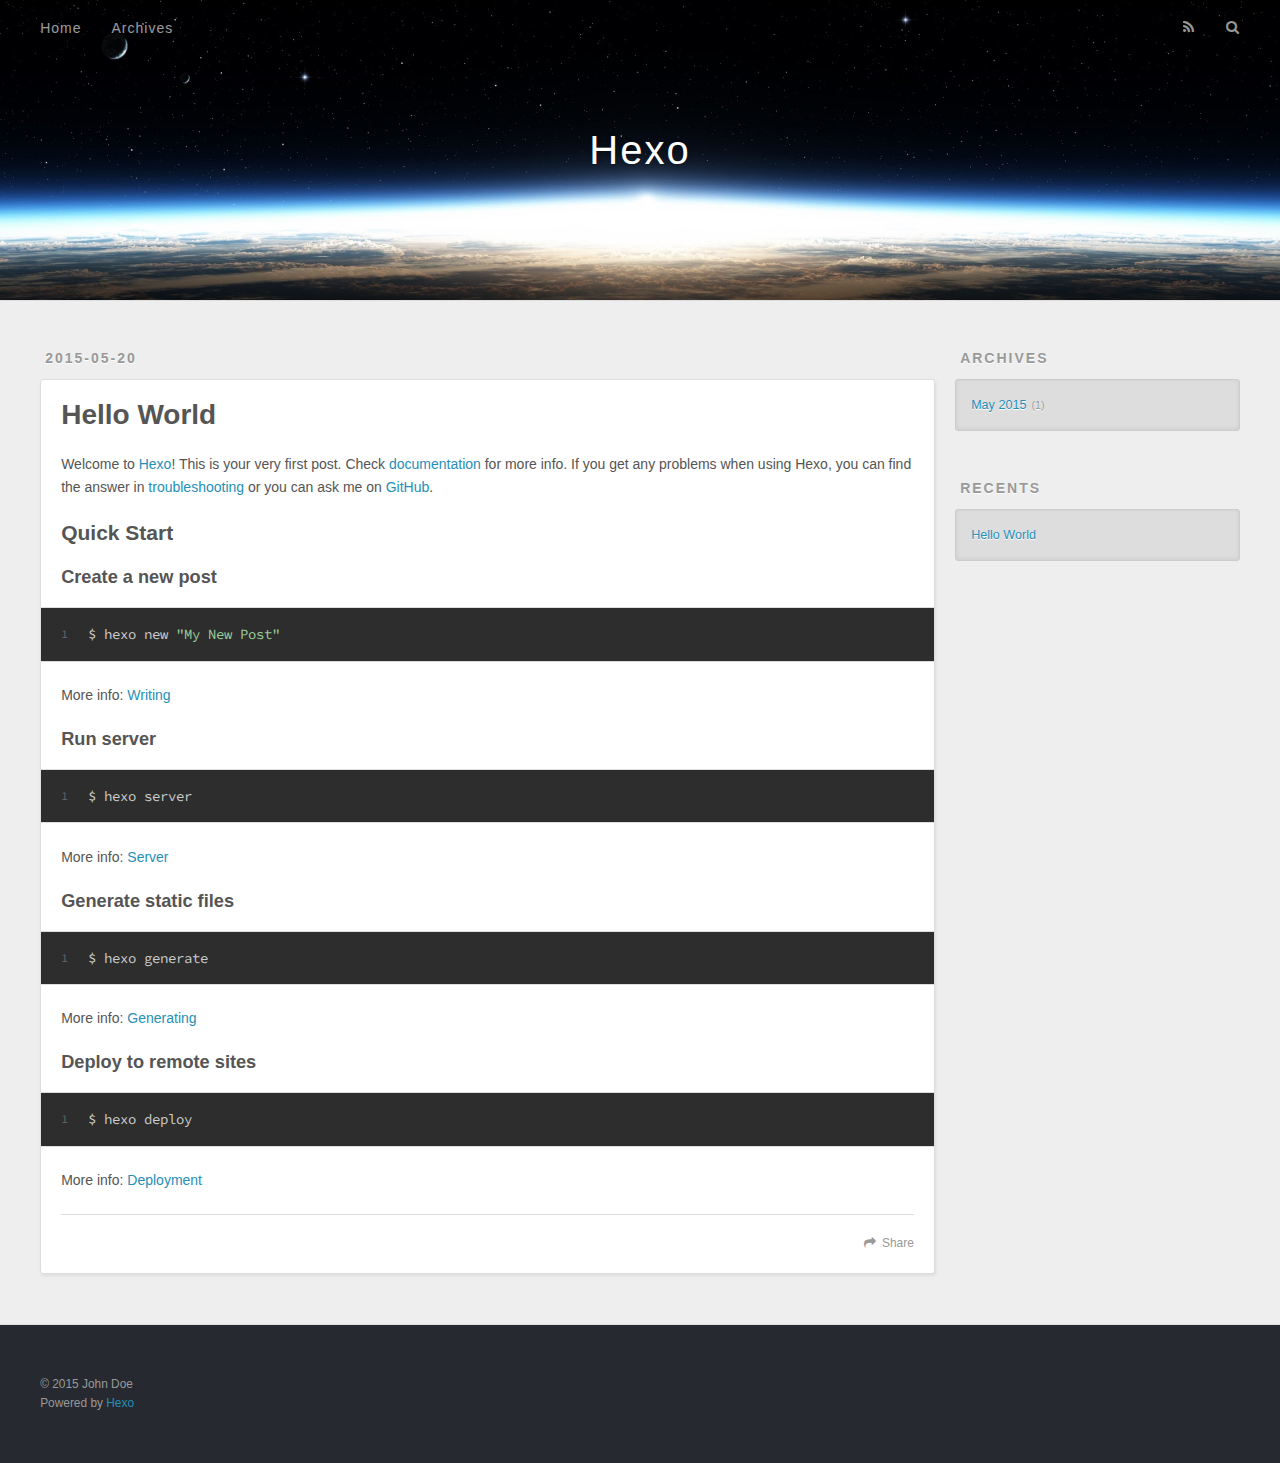
==== index.html @ 5a52322c "Site updated: 2015-05-21 08:22:16" ====
<!DOCTYPE html>
<html>
<head>
  <meta charset="utf-8">
  
  <title>Hexo</title>
  <meta name="viewport" content="width=device-width, initial-scale=1, maximum-scale=1">
  <meta name="description">
<meta property="og:type" content="website">
<meta property="og:title" content="Hexo">
<meta property="og:url" content="http://yoursite.com/index.html">
<meta property="og:site_name" content="Hexo">
<meta property="og:description">
<meta name="twitter:card" content="summary">
<meta name="twitter:title" content="Hexo">
<meta name="twitter:description">
  
    <link rel="alternative" href="/atom.xml" title="Hexo" type="application/atom+xml">
  
  
    <link rel="icon" href="/favicon.png">
  
  <link href="//fonts.googleapis.com/css?family=Source+Code+Pro" rel="stylesheet" type="text/css">
  <link rel="stylesheet" href="/css/style.css" type="text/css">
  

</head>
<body>
  <div id="container">
    <div id="wrap">
      <header id="header">
  <div id="banner"></div>
  <div id="header-outer" class="outer">
    <div id="header-title" class="inner">
      <h1 id="logo-wrap">
        <a href="/" id="logo">Hexo</a>
      </h1>
      
    </div>
    <div id="header-inner" class="inner">
      <nav id="main-nav">
        <a id="main-nav-toggle" class="nav-icon"></a>
        
          <a class="main-nav-link" href="/">Home</a>
        
          <a class="main-nav-link" href="/archives">Archives</a>
        
      </nav>
      <nav id="sub-nav">
        
          <a id="nav-rss-link" class="nav-icon" href="/atom.xml" title="RSS Feed"></a>
        
        <a id="nav-search-btn" class="nav-icon" title="Search"></a>
      </nav>
      <div id="search-form-wrap">
        <form action="//google.com/search" method="get" accept-charset="UTF-8" class="search-form"><input type="search" name="q" results="0" class="search-form-input" placeholder="Search"><button type="submit" class="search-form-submit">&#xF002;</button><input type="hidden" name="sitesearch" value="http://yoursite.com"></form>
      </div>
    </div>
  </div>
</header>
      <div class="outer">
        <section id="main">
  
    <article id="post-hello-world" class="article article-type-post" itemscope itemprop="blogPost">
  <div class="article-meta">
    <a href="/2015/05/20/hello-world/" class="article-date">
  <time datetime="2015-05-20T13:53:18.373Z" itemprop="datePublished">2015-05-20</time>
</a>
    
  </div>
  <div class="article-inner">
    
    
      <header class="article-header">
        
  
    <h1 itemprop="name">
      <a class="article-title" href="/2015/05/20/hello-world/">Hello World</a>
    </h1>
  

      </header>
    
    <div class="article-entry" itemprop="articleBody">
      
        <p>Welcome to <a href="http://hexo.io/" target="_blank" rel="external">Hexo</a>! This is your very first post. Check <a href="http://hexo.io/docs/" target="_blank" rel="external">documentation</a> for more info. If you get any problems when using Hexo, you can find the answer in <a href="http://hexo.io/docs/troubleshooting.html" target="_blank" rel="external">troubleshooting</a> or you can ask me on <a href="https://github.com/hexojs/hexo/issues" target="_blank" rel="external">GitHub</a>.</p>
<h2 id="Quick_Start">Quick Start</h2><h3 id="Create_a_new_post">Create a new post</h3><figure class="highlight bash"><table><tr><td class="gutter"><pre><span class="line">1</span><br></pre></td><td class="code"><pre><span class="line">$ hexo new <span class="string">"My New Post"</span></span><br></pre></td></tr></table></figure>
<p>More info: <a href="http://hexo.io/docs/writing.html" target="_blank" rel="external">Writing</a></p>
<h3 id="Run_server">Run server</h3><figure class="highlight bash"><table><tr><td class="gutter"><pre><span class="line">1</span><br></pre></td><td class="code"><pre><span class="line">$ hexo server</span><br></pre></td></tr></table></figure>
<p>More info: <a href="http://hexo.io/docs/server.html" target="_blank" rel="external">Server</a></p>
<h3 id="Generate_static_files">Generate static files</h3><figure class="highlight bash"><table><tr><td class="gutter"><pre><span class="line">1</span><br></pre></td><td class="code"><pre><span class="line">$ hexo generate</span><br></pre></td></tr></table></figure>
<p>More info: <a href="http://hexo.io/docs/generating.html" target="_blank" rel="external">Generating</a></p>
<h3 id="Deploy_to_remote_sites">Deploy to remote sites</h3><figure class="highlight bash"><table><tr><td class="gutter"><pre><span class="line">1</span><br></pre></td><td class="code"><pre><span class="line">$ hexo deploy</span><br></pre></td></tr></table></figure>
<p>More info: <a href="http://hexo.io/docs/deployment.html" target="_blank" rel="external">Deployment</a></p>

      
    </div>
    <footer class="article-footer">
      <a data-url="http://yoursite.com/2015/05/20/hello-world/" data-id="ci9wtfmtg0000d8fkq072y0i2" class="article-share-link">Share</a>
      
      
    </footer>
  </div>
  
</article>


  
  
</section>
        
          <aside id="sidebar">
  
    
  
    
  
    
  
    
  <div class="widget-wrap">
    <h3 class="widget-title">Archives</h3>
    <div class="widget">
      <ul class="archive-list"><li class="archive-list-item"><a class="archive-list-link" href="/archives/2015/05/">May 2015</a><span class="archive-list-count">1</span></li></ul>
    </div>
  </div>

  
    
  <div class="widget-wrap">
    <h3 class="widget-title">Recents</h3>
    <div class="widget">
      <ul>
        
          <li>
            <a href="/2015/05/20/hello-world/">Hello World</a>
          </li>
        
      </ul>
    </div>
  </div>

  
</aside>
        
      </div>
      <footer id="footer">
  
  <div class="outer">
    <div id="footer-info" class="inner">
      &copy; 2015 John Doe<br>
      Powered by <a href="http://hexo.io/" target="_blank">Hexo</a>
    </div>
  </div>
</footer>
    </div>
    <nav id="mobile-nav">
  
    <a href="/" class="mobile-nav-link">Home</a>
  
    <a href="/archives" class="mobile-nav-link">Archives</a>
  
</nav>
    

<script src="//ajax.googleapis.com/ajax/libs/jquery/2.0.3/jquery.min.js"></script>


  <link rel="stylesheet" href="/fancybox/jquery.fancybox.css" type="text/css">
  <script src="/fancybox/jquery.fancybox.pack.js" type="text/javascript"></script>


<script src="/js/script.js" type="text/javascript"></script>

  </div>
</body>
</html>
---- css/style.css ----
body {
  width: 100%;
}
body:before,
body:after {
  content: "";
  display: table;
}
body:after {
  clear: both;
}
html,
body,
div,
span,
applet,
object,
iframe,
h1,
h2,
h3,
h4,
h5,
h6,
p,
blockquote,
pre,
a,
abbr,
acronym,
address,
big,
cite,
code,
del,
dfn,
em,
img,
ins,
kbd,
q,
s,
samp,
small,
strike,
strong,
sub,
sup,
tt,
var,
dl,
dt,
dd,
ol,
ul,
li,
fieldset,
form,
label,
legend,
table,
caption,
tbody,
tfoot,
thead,
tr,
th,
td {
  margin: 0;
  padding: 0;
  border: 0;
  outline: 0;
  font-weight: inherit;
  font-style: inherit;
  font-family: inherit;
  font-size: 100%;
  vertical-align: baseline;
}
body {
  line-height: 1;
  color: #000;
  background: #fff;
}
ol,
ul {
  list-style: none;
}
table {
  border-collapse: separate;
  border-spacing: 0;
  vertical-align: middle;
}
caption,
th,
td {
  text-align: left;
  font-weight: normal;
  vertical-align: middle;
}
a img {
  border: none;
}
input,
button {
  margin: 0;
  padding: 0;
}
input::-moz-focus-inner,
button::-moz-focus-inner {
  border: 0;
  padding: 0;
}
@font-face {
  font-family: FontAwesome;
  font-style: normal;
  font-weight: normal;
  src: url("fonts/fontawesome-webfont.eot?v=#4.0.3");
  src: url("fonts/fontawesome-webfont.eot?#iefix&v=#4.0.3") format("embedded-opentype"), url("fonts/fontawesome-webfont.woff?v=#4.0.3") format("woff"), url("fonts/fontawesome-webfont.ttf?v=#4.0.3") format("truetype"), url("fonts/fontawesome-webfont.svg#fontawesomeregular?v=#4.0.3") format("svg");
}
html,
body,
#container {
  height: 100%;
}
body {
  background: #eee;
  font: 14px "Helvetica Neue", Helvetica, Arial, sans-serif;
  -webkit-text-size-adjust: 100%;
}
.outer {
  max-width: 1220px;
  margin: 0 auto;
  padding: 0 20px;
}
.outer:before,
.outer:after {
  content: "";
  display: table;
}
.outer:after {
  clear: both;
}
.inner {
  display: inline;
  float: left;
  width: 98.3333333333333%;
  margin: 0 0.8333333333333%;
}
.left,
.alignleft {
  float: left;
}
.right,
.alignright {
  float: right;
}
.clear {
  clear: both;
}
#container {
  position: relative;
}
.mobile-nav-on {
  overflow: hidden;
}
#wrap {
  height: 100%;
  width: 100%;
  position: absolute;
  top: 0;
  left: 0;
  -webkit-transition: 0.2s ease-out;
  -moz-transition: 0.2s ease-out;
  -ms-transition: 0.2s ease-out;
  transition: 0.2s ease-out;
  z-index: 1;
  background: #eee;
}
.mobile-nav-on #wrap {
  left: 280px;
}
@media screen and (min-width: 768px) {
  #main {
    display: inline;
    float: left;
    width: 73.3333333333333%;
    margin: 0 0.8333333333333%;
  }
}
.article-date,
.article-category-link,
.archive-year,
.widget-title {
  text-decoration: none;
  text-transform: uppercase;
  letter-spacing: 2px;
  color: #999;
  margin-bottom: 1em;
  margin-left: 5px;
  line-height: 1em;
  text-shadow: 0 1px #fff;
  font-weight: bold;
}
.article-inner,
.archive-article-inner {
  background: #fff;
  -webkit-box-shadow: 1px 2px 3px #ddd;
  box-shadow: 1px 2px 3px #ddd;
  border: 1px solid #ddd;
  -webkit-border-radius: 3px;
  border-radius: 3px;
}
.article-entry h1,
.widget h1 {
  font-size: 2em;
}
.article-entry h2,
.widget h2 {
  font-size: 1.5em;
}
.article-entry h3,
.widget h3 {
  font-size: 1.3em;
}
.article-entry h4,
.widget h4 {
  font-size: 1.2em;
}
.article-entry h5,
.widget h5 {
  font-size: 1em;
}
.article-entry h6,
.widget h6 {
  font-size: 1em;
  color: #999;
}
.article-entry hr,
.widget hr {
  border: 1px dashed #ddd;
}
.article-entry strong,
.widget strong {
  font-weight: bold;
}
.article-entry em,
.widget em,
.article-entry cite,
.widget cite {
  font-style: italic;
}
.article-entry sup,
.widget sup,
.article-entry sub,
.widget sub {
  font-size: 0.75em;
  line-height: 0;
  position: relative;
  vertical-align: baseline;
}
.article-entry sup,
.widget sup {
  top: -0.5em;
}
.article-entry sub,
.widget sub {
  bottom: -0.2em;
}
.article-entry small,
.widget small {
  font-size: 0.85em;
}
.article-entry acronym,
.widget acronym,
.article-entry abbr,
.widget abbr {
  border-bottom: 1px dotted;
}
.article-entry ul,
.widget ul,
.article-entry ol,
.widget ol,
.article-entry dl,
.widget dl {
  margin: 0 20px;
  line-height: 1.6em;
}
.article-entry ul ul,
.widget ul ul,
.article-entry ol ul,
.widget ol ul,
.article-entry ul ol,
.widget ul ol,
.article-entry ol ol,
.widget ol ol {
  margin-top: 0;
  margin-bottom: 0;
}
.article-entry ul,
.widget ul {
  list-style: disc;
}
.article-entry ol,
.widget ol {
  list-style: decimal;
}
.article-entry dt,
.widget dt {
  font-weight: bold;
}
#header {
  height: 300px;
  position: relative;
  border-bottom: 1px solid #ddd;
}
#header:before,
#header:after {
  content: "";
  position: absolute;
  left: 0;
  right: 0;
  height: 40px;
}
#header:before {
  top: 0;
  background: -webkit-linear-gradient(rgba(0,0,0,0.2), transparent);
  background: -moz-linear-gradient(rgba(0,0,0,0.2), transparent);
  background: -ms-linear-gradient(rgba(0,0,0,0.2), transparent);
  background: linear-gradient(rgba(0,0,0,0.2), transparent);
}
#header:after {
  bottom: 0;
  background: -webkit-linear-gradient(transparent, rgba(0,0,0,0.2));
  background: -moz-linear-gradient(transparent, rgba(0,0,0,0.2));
  background: -ms-linear-gradient(transparent, rgba(0,0,0,0.2));
  background: linear-gradient(transparent, rgba(0,0,0,0.2));
}
#header-outer {
  height: 100%;
  position: relative;
}
#header-inner {
  position: relative;
  overflow: hidden;
}
#banner {
  position: absolute;
  top: 0;
  left: 0;
  width: 100%;
  height: 100%;
  background: url("images/banner.jpg") center #000;
  -webkit-background-size: cover;
  -moz-background-size: cover;
  background-size: cover;
  z-index: -1;
}
#header-title {
  text-align: center;
  height: 40px;
  position: absolute;
  top: 50%;
  left: 0;
  margin-top: -20px;
}
#logo,
#subtitle {
  text-decoration: none;
  color: #fff;
  font-weight: 300;
  text-shadow: 0 1px 4px rgba(0,0,0,0.3);
}
#logo {
  font-size: 40px;
  line-height: 40px;
  letter-spacing: 2px;
}
#subtitle {
  font-size: 16px;
  line-height: 16px;
  letter-spacing: 1px;
}
#subtitle-wrap {
  margin-top: 16px;
}
#main-nav {
  float: left;
  margin-left: -15px;
}
.nav-icon,
.main-nav-link {
  float: left;
  color: #fff;
  opacity: 0.6;
  text-decoration: none;
  text-shadow: 0 1px rgba(0,0,0,0.2);
  -webkit-transition: opacity 0.2s;
  -moz-transition: opacity 0.2s;
  -ms-transition: opacity 0.2s;
  transition: opacity 0.2s;
  display: block;
  padding: 20px 15px;
}
.nav-icon:hover,
.main-nav-link:hover {
  opacity: 1;
}
.nav-icon {
  font-family: FontAwesome;
  text-align: center;
  font-size: 14px;
  width: 14px;
  height: 14px;
  padding: 20px 15px;
  position: relative;
  cursor: pointer;
}
.main-nav-link {
  font-weight: 300;
  letter-spacing: 1px;
}
@media screen and (max-width: 479px) {
  .main-nav-link {
    display: none;
  }
}
#main-nav-toggle {
  display: none;
}
#main-nav-toggle:before {
  content: "\f0c9";
}
@media screen and (max-width: 479px) {
  #main-nav-toggle {
    display: block;
  }
}
#sub-nav {
  float: right;
  margin-right: -15px;
}
#nav-rss-link:before {
  content: "\f09e";
}
#nav-search-btn:before {
  content: "\f002";
}
#search-form-wrap {
  position: absolute;
  top: 15px;
  width: 150px;
  height: 30px;
  right: -150px;
  opacity: 0;
  -webkit-transition: 0.2s ease-out;
  -moz-transition: 0.2s ease-out;
  -ms-transition: 0.2s ease-out;
  transition: 0.2s ease-out;
}
#search-form-wrap.on {
  opacity: 1;
  right: 0;
}
@media screen and (max-width: 479px) {
  #search-form-wrap {
    width: 100%;
    right: -100%;
  }
}
.search-form {
  position: absolute;
  top: 0;
  left: 0;
  right: 0;
  background: #fff;
  padding: 5px 15px;
  -webkit-border-radius: 15px;
  border-radius: 15px;
  -webkit-box-shadow: 0 0 10px rgba(0,0,0,0.3);
  box-shadow: 0 0 10px rgba(0,0,0,0.3);
}
.search-form-input {
  border: none;
  background: none;
  color: #555;
  width: 100%;
  font: 13px "Helvetica Neue", Helvetica, Arial, sans-serif;
  outline: none;
}
.search-form-input::-webkit-search-results-decoration,
.search-form-input::-webkit-search-cancel-button {
  -webkit-appearance: none;
}
.search-form-submit {
  position: absolute;
  top: 50%;
  right: 10px;
  margin-top: -7px;
  font: 13px FontAwesome;
  border: none;
  background: none;
  color: #bbb;
  cursor: pointer;
}
.search-form-submit:hover,
.search-form-submit:focus {
  color: #777;
}
.article {
  margin: 50px 0;
}
.article-inner {
  overflow: hidden;
}
.article-meta:before,
.article-meta:after {
  content: "";
  display: table;
}
.article-meta:after {
  clear: both;
}
.article-date {
  float: left;
}
.article-category {
  float: left;
  line-height: 1em;
  color: #ccc;
  text-shadow: 0 1px #fff;
  margin-left: 8px;
}
.article-category:before {
  content: "\2022";
}
.article-category-link {
  margin: 0 12px 1em;
}
.article-header {
  padding: 20px 20px 0;
}
.article-title {
  text-decoration: none;
  font-size: 2em;
  font-weight: bold;
  color: #555;
  line-height: 1.1em;
  -webkit-transition: color 0.2s;
  -moz-transition: color 0.2s;
  -ms-transition: color 0.2s;
  transition: color 0.2s;
}
a.article-title:hover {
  color: #258fb8;
}
.article-entry {
  color: #555;
  padding: 0 20px;
}
.article-entry:before,
.article-entry:after {
  content: "";
  display: table;
}
.article-entry:after {
  clear: both;
}
.article-entry p,
.article-entry table {
  line-height: 1.6em;
  margin: 1.6em 0;
}
.article-entry h1,
.article-entry h2,
.article-entry h3,
.article-entry h4,
.article-entry h5,
.article-entry h6 {
  font-weight: bold;
}
.article-entry h1,
.article-entry h2,
.article-entry h3,
.article-entry h4,
.article-entry h5,
.article-entry h6 {
  line-height: 1.1em;
  margin: 1.1em 0;
}
.article-entry a {
  color: #258fb8;
  text-decoration: none;
}
.article-entry a:hover {
  text-decoration: underline;
}
.article-entry ul,
.article-entry ol,
.article-entry dl {
  margin-top: 1.6em;
  margin-bottom: 1.6em;
}
.article-entry img,
.article-entry video {
  max-width: 100%;
  height: auto;
  display: block;
  margin: auto;
}
.article-entry iframe {
  border: none;
}
.article-entry table {
  width: 100%;
  border-collapse: collapse;
  border-spacing: 0;
}
.article-entry th {
  font-weight: bold;
  border-bottom: 3px solid #ddd;
  padding-bottom: 0.5em;
}
.article-entry td {
  border-bottom: 1px solid #ddd;
  padding: 10px 0;
}
.article-entry blockquote {
  font-family: Georgia, "Times New Roman", serif;
  font-size: 1.4em;
  margin: 1.6em 20px;
  text-align: center;
}
.article-entry blockquote footer {
  font-size: 14px;
  margin: 1.6em 0;
  font-family: "Helvetica Neue", Helvetica, Arial, sans-serif;
}
.article-entry blockquote footer cite:before {
  content: "—";
  padding: 0 0.5em;
}
.article-entry .pullquote {
  text-align: left;
  width: 45%;
  margin: 0;
}
.article-entry .pullquote.left {
  margin-left: 0.5em;
  margin-right: 1em;
}
.article-entry .pullquote.right {
  margin-right: 0.5em;
  margin-left: 1em;
}
.article-entry .caption {
  color: #999;
  display: block;
  font-size: 0.9em;
  margin-top: 0.5em;
  position: relative;
  text-align: center;
}
.article-entry .video-container {
  position: relative;
  padding-top: 56.25%;
  height: 0;
  overflow: hidden;
}
.article-entry .video-container iframe,
.article-entry .video-container object,
.article-entry .video-container embed {
  position: absolute;
  top: 0;
  left: 0;
  width: 100%;
  height: 100%;
  margin-top: 0;
}
.article-more-link a {
  display: inline-block;
  line-height: 1em;
  padding: 6px 15px;
  -webkit-border-radius: 15px;
  border-radius: 15px;
  background: #eee;
  color: #999;
  text-shadow: 0 1px #fff;
  text-decoration: none;
}
.article-more-link a:hover {
  background: #258fb8;
  color: #fff;
  text-decoration: none;
  text-shadow: 0 1px #1e7293;
}
.article-footer {
  font-size: 0.85em;
  line-height: 1.6em;
  border-top: 1px solid #ddd;
  padding-top: 1.6em;
  margin: 0 20px 20px;
}
.article-footer:before,
.article-footer:after {
  content: "";
  display: table;
}
.article-footer:after {
  clear: both;
}
.article-footer a {
  color: #999;
  text-decoration: none;
}
.article-footer a:hover {
  color: #555;
}
.article-tag-list-item {
  float: left;
  margin-right: 10px;
}
.article-tag-list-link:before {
  content: "#";
}
.article-comment-link {
  float: right;
}
.article-comment-link:before {
  content: "\f075";
  font-family: FontAwesome;
  padding-right: 8px;
}
.article-share-link {
  cursor: pointer;
  float: right;
  margin-left: 20px;
}
.article-share-link:before {
  content: "\f064";
  font-family: FontAwesome;
  padding-right: 6px;
}
#article-nav {
  position: relative;
}
#article-nav:before,
#article-nav:after {
  content: "";
  display: table;
}
#article-nav:after {
  clear: both;
}
@media screen and (min-width: 768px) {
  #article-nav {
    margin: 50px 0;
  }
  #article-nav:before {
    width: 8px;
    height: 8px;
    position: absolute;
    top: 50%;
    left: 50%;
    margin-top: -4px;
    margin-left: -4px;
    content: "";
    -webkit-border-radius: 50%;
    border-radius: 50%;
    background: #ddd;
    -webkit-box-shadow: 0 1px 2px #fff;
    box-shadow: 0 1px 2px #fff;
  }
}
.article-nav-link-wrap {
  text-decoration: none;
  text-shadow: 0 1px #fff;
  color: #999;
  -webkit-box-sizing: border-box;
  -moz-box-sizing: border-box;
  box-sizing: border-box;
  margin-top: 50px;
  text-align: center;
  display: block;
}
.article-nav-link-wrap:hover {
  color: #555;
}
@media screen and (min-width: 768px) {
  .article-nav-link-wrap {
    width: 50%;
    margin-top: 0;
  }
}
@media screen and (min-width: 768px) {
  #article-nav-newer {
    float: left;
    text-align: right;
    padding-right: 20px;
  }
}
@media screen and (min-width: 768px) {
  #article-nav-older {
    float: right;
    text-align: left;
    padding-left: 20px;
  }
}
.article-nav-caption {
  text-transform: uppercase;
  letter-spacing: 2px;
  color: #ddd;
  line-height: 1em;
  font-weight: bold;
}
#article-nav-newer .article-nav-caption {
  margin-right: -2px;
}
.article-nav-title {
  font-size: 0.85em;
  line-height: 1.6em;
  margin-top: 0.5em;
}
.article-share-box {
  position: absolute;
  display: none;
  background: #fff;
  -webkit-box-shadow: 1px 2px 10px rgba(0,0,0,0.2);
  box-shadow: 1px 2px 10px rgba(0,0,0,0.2);
  -webkit-border-radius: 3px;
  border-radius: 3px;
  margin-left: -145px;
  overflow: hidden;
  z-index: 1;
}
.article-share-box.on {
  display: block;
}
.article-share-input {
  width: 100%;
  background: none;
  -webkit-box-sizing: border-box;
  -moz-box-sizing: border-box;
  box-sizing: border-box;
  font: 14px "Helvetica Neue", Helvetica, Arial, sans-serif;
  padding: 0 15px;
  color: #555;
  outline: none;
  border: 1px solid #ddd;
  -webkit-border-radius: 3px 3px 0 0;
  border-radius: 3px 3px 0 0;
  height: 36px;
  line-height: 36px;
}
.article-share-links {
  background: #eee;
}
.article-share-links:before,
.article-share-links:after {
  content: "";
  display: table;
}
.article-share-links:after {
  clear: both;
}
.article-share-twitter,
.article-share-facebook,
.article-share-pinterest,
.article-share-google {
  width: 50px;
  height: 36px;
  display: block;
  float: left;
  position: relative;
  color: #999;
  text-shadow: 0 1px #fff;
}
.article-share-twitter:before,
.article-share-facebook:before,
.article-share-pinterest:before,
.article-share-google:before {
  font-size: 20px;
  font-family: FontAwesome;
  width: 20px;
  height: 20px;
  position: absolute;
  top: 50%;
  left: 50%;
  margin-top: -10px;
  margin-left: -10px;
  text-align: center;
}
.article-share-twitter:hover,
.article-share-facebook:hover,
.article-share-pinterest:hover,
.article-share-google:hover {
  color: #fff;
}
.article-share-twitter:before {
  content: "\f099";
}
.article-share-twitter:hover {
  background: #00aced;
  text-shadow: 0 1px #008abe;
}
.article-share-facebook:before {
  content: "\f09a";
}
.article-share-facebook:hover {
  background: #3b5998;
  text-shadow: 0 1px #2f477a;
}
.article-share-pinterest:before {
  content: "\f0d2";
}
.article-share-pinterest:hover {
  background: #cb2027;
  text-shadow: 0 1px #a21a1f;
}
.article-share-google:before {
  content: "\f0d5";
}
.article-share-google:hover {
  background: #dd4b39;
  text-shadow: 0 1px #be3221;
}
.article-gallery {
  background: #000;
  position: relative;
}
.article-gallery-photos {
  position: relative;
  overflow: hidden;
}
.article-gallery-img {
  display: none;
  max-width: 100%;
}
.article-gallery-img:first-child {
  display: block;
}
.article-gallery-img.loaded {
  position: absolute;
  display: block;
}
.article-gallery-img img {
  display: block;
  max-width: 100%;
  margin: 0 auto;
}
#comments {
  background: #fff;
  -webkit-box-shadow: 1px 2px 3px #ddd;
  box-shadow: 1px 2px 3px #ddd;
  padding: 20px;
  border: 1px solid #ddd;
  -webkit-border-radius: 3px;
  border-radius: 3px;
  margin: 50px 0;
}
#comments a {
  color: #258fb8;
}
.archives-wrap {
  margin: 50px 0;
}
.archives:before,
.archives:after {
  content: "";
  display: table;
}
.archives:after {
  clear: both;
}
.archive-year-wrap {
  margin-bottom: 1em;
}
.archives {
  -webkit-column-gap: 10px;
  -moz-column-gap: 10px;
  column-gap: 10px;
}
@media screen and (min-width: 480px) and (max-width: 767px) {
  .archives {
    -webkit-column-count: 2;
    -moz-column-count: 2;
    column-count: 2;
  }
}
@media screen and (min-width: 768px) {
  .archives {
    -webkit-column-count: 3;
    -moz-column-count: 3;
    column-count: 3;
  }
}
.archive-article {
  -webkit-column-break-inside: avoid;
  page-break-inside: avoid;
  overflow: hidden;
  break-inside: avoid-column;
}
.archive-article-inner {
  padding: 10px;
  margin-bottom: 15px;
}
.archive-article-title {
  text-decoration: none;
  font-weight: bold;
  color: #555;
  -webkit-transition: color 0.2s;
  -moz-transition: color 0.2s;
  -ms-transition: color 0.2s;
  transition: color 0.2s;
  line-height: 1.6em;
}
.archive-article-title:hover {
  color: #258fb8;
}
.archive-article-footer {
  margin-top: 1em;
}
.archive-article-date {
  color: #999;
  text-decoration: none;
  font-size: 0.85em;
  line-height: 1em;
  margin-bottom: 0.5em;
  display: block;
}
#page-nav {
  margin: 50px auto;
  background: #fff;
  -webkit-box-shadow: 1px 2px 3px #ddd;
  box-shadow: 1px 2px 3px #ddd;
  border: 1px solid #ddd;
  -webkit-border-radius: 3px;
  border-radius: 3px;
  text-align: center;
  color: #999;
  overflow: hidden;
}
#page-nav:before,
#page-nav:after {
  content: "";
  display: table;
}
#page-nav:after {
  clear: both;
}
#page-nav a,
#page-nav span {
  padding: 10px 20px;
  line-height: 1;
  height: 2ex;
}
#page-nav a {
  color: #999;
  text-decoration: none;
}
#page-nav a:hover {
  background: #999;
  color: #fff;
}
#page-nav .prev {
  float: left;
}
#page-nav .next {
  float: right;
}
#page-nav .page-number {
  display: inline-block;
}
@media screen and (max-width: 479px) {
  #page-nav .page-number {
    display: none;
  }
}
#page-nav .current {
  color: #555;
  font-weight: bold;
}
#page-nav .space {
  color: #ddd;
}
#footer {
  background: #262a30;
  padding: 50px 0;
  border-top: 1px solid #ddd;
  color: #999;
}
#footer a {
  color: #258fb8;
  text-decoration: none;
}
#footer a:hover {
  text-decoration: underline;
}
#footer-info {
  line-height: 1.6em;
  font-size: 0.85em;
}
.article-entry pre,
.article-entry .highlight {
  background: #2d2d2d;
  margin: 0 -20px;
  padding: 15px 20px;
  border-style: solid;
  border-color: #ddd;
  border-width: 1px 0;
  overflow: auto;
  color: #ccc;
  line-height: 22.400000000000002px;
}
.article-entry .highlight .gutter pre,
.article-entry .gist .gist-file .gist-data .line-numbers {
  color: #666;
  font-size: 0.85em;
}
.article-entry pre,
.article-entry code {
  font-family: "Source Code Pro", Consolas, Monaco, Menlo, Consolas, monospace;
}
.article-entry code {
  background: #eee;
  text-shadow: 0 1px #fff;
  padding: 0 0.3em;
}
.article-entry pre code {
  background: none;
  text-shadow: none;
  padding: 0;
}
.article-entry .highlight pre {
  border: none;
  margin: 0;
  padding: 0;
}
.article-entry .highlight table {
  margin: 0;
  width: auto;
}
.article-entry .highlight td {
  border: none;
  padding: 0;
}
.article-entry .highlight figcaption {
  font-size: 0.85em;
  color: #999;
  line-height: 1em;
  margin-bottom: 1em;
}
.article-entry .highlight figcaption:before,
.article-entry .highlight figcaption:after {
  content: "";
  display: table;
}
.article-entry .highlight figcaption:after {
  clear: both;
}
.article-entry .highlight figcaption a {
  float: right;
}
.article-entry .highlight .gutter pre {
  text-align: right;
  padding-right: 20px;
}
.article-entry .highlight .line {
  height: 22.400000000000002px;
}
.article-entry .gist {
  margin: 0 -20px;
  border-style: solid;
  border-color: #ddd;
  border-width: 1px 0;
  background: #2d2d2d;
  padding: 15px 20px 15px 0;
}
.article-entry .gist .gist-file {
  border: none;
  font-family: "Source Code Pro", Consolas, Monaco, Menlo, Consolas, monospace;
  margin: 0;
}
.article-entry .gist .gist-file .gist-data {
  background: none;
  border: none;
}
.article-entry .gist .gist-file .gist-data .line-numbers {
  background: none;
  border: none;
  padding: 0 20px 0 0;
}
.article-entry .gist .gist-file .gist-data .line-data {
  padding: 0 !important;
}
.article-entry .gist .gist-file .highlight {
  margin: 0;
  padding: 0;
  border: none;
}
.article-entry .gist .gist-file .gist-meta {
  background: #2d2d2d;
  color: #999;
  font: 0.85em "Helvetica Neue", Helvetica, Arial, sans-serif;
  text-shadow: 0 0;
  padding: 0;
  margin-top: 1em;
  margin-left: 20px;
}
.article-entry .gist .gist-file .gist-meta a {
  color: #258fb8;
  font-weight: normal;
}
.article-entry .gist .gist-file .gist-meta a:hover {
  text-decoration: underline;
}
pre .comment,
pre .title {
  color: #999;
}
pre .variable,
pre .attribute,
pre .tag,
pre .regexp,
pre .ruby .constant,
pre .xml .tag .title,
pre .xml .pi,
pre .xml .doctype,
pre .html .doctype,
pre .css .id,
pre .css .class,
pre .css .pseudo {
  color: #f2777a;
}
pre .number,
pre .preprocessor,
pre .built_in,
pre .literal,
pre .params,
pre .constant {
  color: #f99157;
}
pre .class,
pre .ruby .class .title,
pre .css .rules .attribute {
  color: #9c9;
}
pre .string,
pre .value,
pre .inheritance,
pre .header,
pre .ruby .symbol,
pre .xml .cdata {
  color: #9c9;
}
pre .css .hexcolor {
  color: #6cc;
}
pre .function,
pre .python .decorator,
pre .python .title,
pre .ruby .function .title,
pre .ruby .title .keyword,
pre .perl .sub,
pre .javascript .title,
pre .coffeescript .title {
  color: #69c;
}
pre .keyword,
pre .javascript .function {
  color: #c9c;
}
@media screen and (max-width: 479px) {
  #mobile-nav {
    position: absolute;
    top: 0;
    left: 0;
    width: 280px;
    height: 100%;
    background: #191919;
    border-right: 1px solid #fff;
  }
}
@media screen and (max-width: 479px) {
  .mobile-nav-link {
    display: block;
    color: #999;
    text-decoration: none;
    padding: 15px 20px;
    font-weight: bold;
  }
  .mobile-nav-link:hover {
    color: #fff;
  }
}
@media screen and (min-width: 768px) {
  #sidebar {
    display: inline;
    float: left;
    width: 23.3333333333333%;
    margin: 0 0.8333333333333%;
  }
}
.widget-wrap {
  margin: 50px 0;
}
.widget {
  color: #777;
  text-shadow: 0 1px #fff;
  background: #ddd;
  -webkit-box-shadow: 0 -1px 4px #ccc inset;
  box-shadow: 0 -1px 4px #ccc inset;
  border: 1px solid #ccc;
  padding: 15px;
  -webkit-border-radius: 3px;
  border-radius: 3px;
}
.widget a {
  color: #258fb8;
  text-decoration: none;
}
.widget a:hover {
  text-decoration: underline;
}
.widget ul ul,
.widget ol ul,
.widget dl ul,
.widget ul ol,
.widget ol ol,
.widget dl ol,
.widget ul dl,
.widget ol dl,
.widget dl dl {
  margin-left: 15px;
  list-style: disc;
}
.widget {
  line-height: 1.6em;
  word-wrap: break-word;
  font-size: 0.9em;
}
.widget ul,
.widget ol {
  list-style: none;
  margin: 0;
}
.widget ul ul,
.widget ol ul,
.widget ul ol,
.widget ol ol {
  margin: 0 20px;
}
.widget ul ul,
.widget ol ul {
  list-style: disc;
}
.widget ul ol,
.widget ol ol {
  list-style: decimal;
}
.category-list-count,
.tag-list-count,
.archive-list-count {
  padding-left: 5px;
  color: #999;
  font-size: 0.85em;
}
.category-list-count:before,
.tag-list-count:before,
.archive-list-count:before {
  content: "(";
}
.category-list-count:after,
.tag-list-count:after,
.archive-list-count:after {
  content: ")";
}
.tagcloud a {
  margin-right: 5px;
  display: inline-block;
}
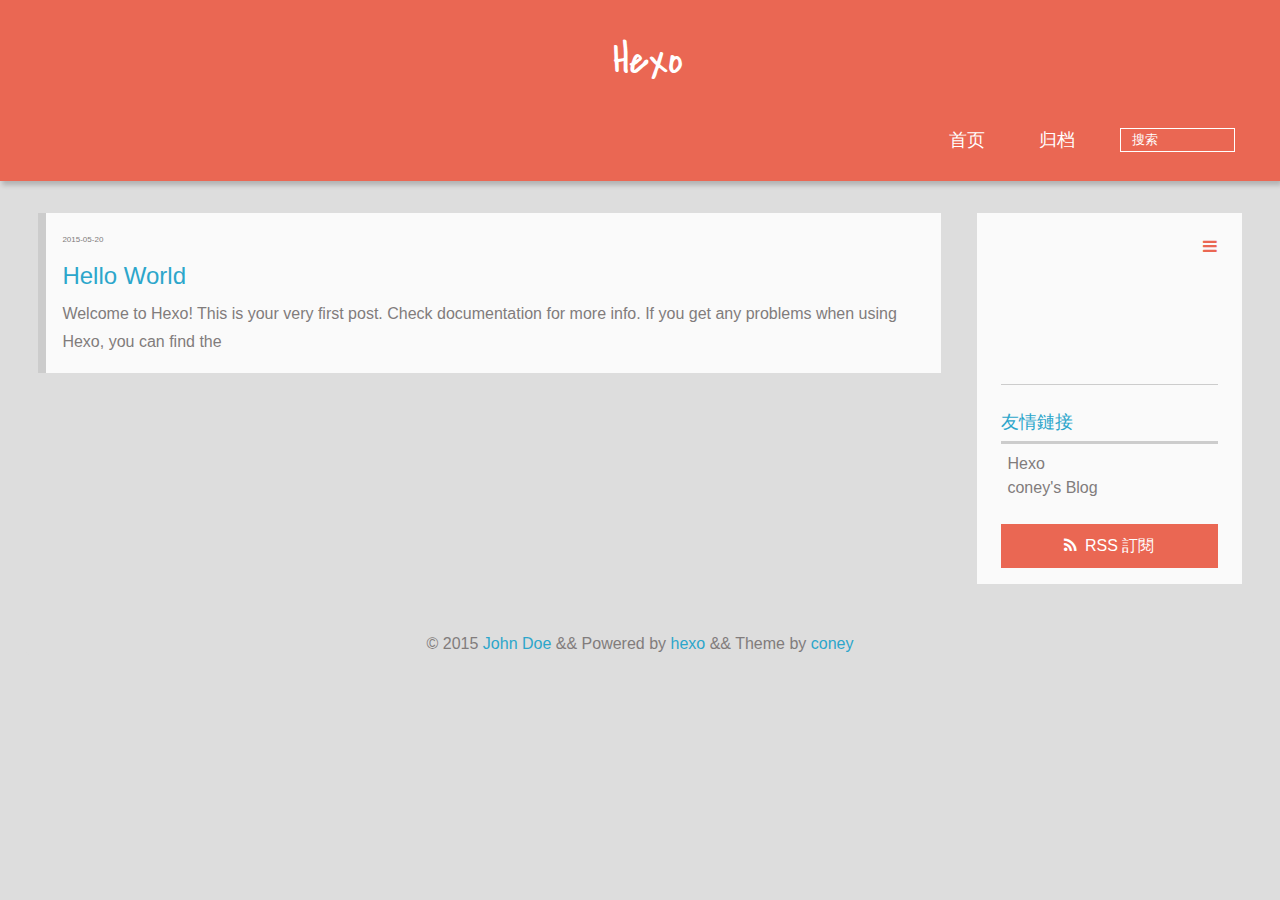
==== commit 3b9750af: "Site updated: 2015-05-21 14:43:46" ====
--- a/index.html
+++ b/index.html
@@ -1,177 +1,274 @@
-<!DOCTYPE html>
-<html>
+
+ <!DOCTYPE HTML>
+<html >
 <head>
-  <meta charset="utf-8">
-  
-  <title>Hexo</title>
-  <meta name="viewport" content="width=device-width, initial-scale=1, maximum-scale=1">
-  <meta name="description">
-<meta property="og:type" content="website">
-<meta property="og:title" content="Hexo">
-<meta property="og:url" content="http://yoursite.com/index.html">
-<meta property="og:site_name" content="Hexo">
-<meta property="og:description">
-<meta name="twitter:card" content="summary">
-<meta name="twitter:title" content="Hexo">
-<meta name="twitter:description">
-  
-    <link rel="alternative" href="/atom.xml" title="Hexo" type="application/atom+xml">
-  
-  
-    <link rel="icon" href="/favicon.png">
-  
-  <link href="//fonts.googleapis.com/css?family=Source+Code+Pro" rel="stylesheet" type="text/css">
-  <link rel="stylesheet" href="/css/style.css" type="text/css">
-  
-
+  <meta charset="UTF-8">
+  <meta name="baidu_union_verify" content="d1952c66cf48912e21c18c7c581f382a">
+  <meta name="360-site-verification" content="67fbcc5a67f4c65c057315b28fa0b2c8" />
+<meta name="google-site-verification" content="2GzxQ0VtXwTSUdmGm6DzcmhTzM_I9QmzCb_pzpMzD88" />
+  
+    <title>Hexo</title>
+    <meta name="viewport" content="width=device-width, initial-scale=1, maximum-scale=3, minimum-scale=1">
+    
+    <meta name="author" content="John Doe">
+    
+    
+    
+    
+    <link rel="alternate" href="atom.xml" title="Hexo" type="application/atom+xml">
+    
+    
+    <link rel="icon" href="/img/favicon.ico">
+    
+    
+    <link rel="stylesheet" href="/css/style.css" type="text/css">
+    
+    <script>
+        var _hmt = _hmt || [];
+        (function() {
+            var hm = document.createElement("script");
+            var _bdId ='391982416296a0d54221f59fe35250d4';
+             hm.src = "//hm.baidu.com/hm.js?" + _bdId;
+             var s = document.getElementsByTagName("script")[0]; 
+             s.parentNode.insertBefore(hm, s);
+        })();
+    </script>
+     
 </head>
-<body>
-  <div id="container">
-    <div id="wrap">
-      <header id="header">
-  <div id="banner"></div>
-  <div id="header-outer" class="outer">
-    <div id="header-title" class="inner">
-      <h1 id="logo-wrap">
-        <a href="/" id="logo">Hexo</a>
-      </h1>
-      
-    </div>
-    <div id="header-inner" class="inner">
-      <nav id="main-nav">
-        <a id="main-nav-toggle" class="nav-icon"></a>
+
+  <body>
+    <header>
+      <div>
+		
+			<div id="textlogo">
+				<h1 class="site-name"><a href="/" title="Hexo">Hexo</a></h1>
+				<a class="blog-motto"></a>
+			</div>
+			<div class="navbar"><a class="navbutton navmobile" href="#" title="菜單">
+			</a></div>
+			<nav class="animated">
+				<ul>
+					<ul>
+					 
+						<li><a href="/">首页</a></li>
+					
+						<li><a href="/archives">归档</a></li>
+					
+					<li>
+					
+                                            <form class="search" action=http://zhannei.baidu.com/cse/search target="_blank">
+                                            <label>Search</label>
+                                        <input name="s" type="hidden" value= null ><input type="text" name="q" size="30" placeholder="搜索"><br>
+					
+					</li>
+				</ul>
+                            </nav>			
+</div>
+
+    </header>
+    <div id="container">
+      <div id="main">
+
+
+  <section class="post" itemscope itemprop="blogPost">
+  
+    <a href="/2015/05/20/hello-world/" title="Hello World" itemprop="url">
+  
+      <time datetime="2015-05-20T13:53:18.373Z" itemprop="datePublished">2015-05-20</time>
+    <h1 itemprop="name">Hello World</h1>
+    
+     
+           <p itemprop="description" >Welcome to Hexo! This is your very first post. Check documentation for more info. If you get any problems when using Hexo, you can find the </p>
         
-          <a class="main-nav-link" href="/">Home</a>
+    
+  </a>
+</section>
+
+
+</div>
+      <div class="openaside"><a class="navbutton" href="#" title="顯示側邊欄"></a></div>
+
+<div id="asidepart">
+<div class="closeaside"><a class="closebutton" href="#" title="隱藏側邊欄"></a></div>
+<aside class="clearfix">
+<div id="authorInfo">
+	
+		<div class="author-logo"></div>		
+	
+	<div class="social-list" class="clearfix">
+		
+		
+		
+		
+		
+	</div>
+</div>
+
+  
+
+  
+
+  <div class="linkslist">
+  <p class="asidetitle">友情鏈接</p>
+    <ul>
+      <li><a href="http://hexo.io" target="_blank" title="Hexo">Hexo</a></li>
+      <li><a href="http://gengbiao.me" target="_blank" title="coney">coney's Blog</a></li>
+    </ul>
+</div>
+
+
+  <div class="rsspart">
+	<a href="atom.xml" target="_blank" title="rss">RSS 訂閱</a>
+</div>
+
+  
+
+</aside>
+</div>
+  </div>
+  <footer><div id="footer" >
+    
+            <p class="copyright"> © 2015 
+		
+		<a href="http://yoursite.com" target="_blank" title="John Doe">John Doe</a>
+		
+            && Powered by <a href="http://hexo.io" target="_blank" title="hexo">hexo</a> && Theme by <a href="http://gengbiao.me" target="_blank" title="coney">coney</a>
+            </div>
+</footer>
+    <script src="/js/jquery-2.1.0.min.js"></script>
+<script type="text/javascript">
+$(document).ready(function(){ 
+  $('.navbar').click(function(){
+    $('header nav').toggleClass('shownav');
+  });
+  var myWidth = 0;
+  function getSize(){
+    if( typeof( window.innerWidth ) == 'number' ) {
+      myWidth = window.innerWidth;
+    } else if( document.documentElement && document.documentElement.clientWidth) {
+      myWidth = document.documentElement.clientWidth;
+    };
+  };
+  var m = $('#main'),
+      a = $('#asidepart'),
+      c = $('.closeaside'),
+      o = $('.openaside');
+  $(window).resize(function(){
+    getSize(); 
+    if (myWidth >= 1024) {
+      $('header nav').removeClass('shownav');
+    }else
+    {
+      m.removeClass('moveMain');
+      a.css('display', 'block').removeClass('fadeOut');
+      o.css('display', 'none');
         
-          <a class="main-nav-link" href="/archives">Archives</a>
-        
-      </nav>
-      <nav id="sub-nav">
-        
-          <a id="nav-rss-link" class="nav-icon" href="/atom.xml" title="RSS Feed"></a>
-        
-        <a id="nav-search-btn" class="nav-icon" title="Search"></a>
-      </nav>
-      <div id="search-form-wrap">
-        <form action="//google.com/search" method="get" accept-charset="UTF-8" class="search-form"><input type="search" name="q" results="0" class="search-form-input" placeholder="Search"><button type="submit" class="search-form-submit">&#xF002;</button><input type="hidden" name="sitesearch" value="http://yoursite.com"></form>
-      </div>
-    </div>
-  </div>
-</header>
-      <div class="outer">
-        <section id="main">
-  
-    <article id="post-hello-world" class="article article-type-post" itemscope itemprop="blogPost">
-  <div class="article-meta">
-    <a href="/2015/05/20/hello-world/" class="article-date">
-  <time datetime="2015-05-20T13:53:18.373Z" itemprop="datePublished">2015-05-20</time>
-</a>
-    
-  </div>
-  <div class="article-inner">
-    
-    
-      <header class="article-header">
-        
-  
-    <h1 itemprop="name">
-      <a class="article-title" href="/2015/05/20/hello-world/">Hello World</a>
-    </h1>
-  
-
-      </header>
-    
-    <div class="article-entry" itemprop="articleBody">
-      
-        <p>Welcome to <a href="http://hexo.io/" target="_blank" rel="external">Hexo</a>! This is your very first post. Check <a href="http://hexo.io/docs/" target="_blank" rel="external">documentation</a> for more info. If you get any problems when using Hexo, you can find the answer in <a href="http://hexo.io/docs/troubleshooting.html" target="_blank" rel="external">troubleshooting</a> or you can ask me on <a href="https://github.com/hexojs/hexo/issues" target="_blank" rel="external">GitHub</a>.</p>
-<h2 id="Quick_Start">Quick Start</h2><h3 id="Create_a_new_post">Create a new post</h3><figure class="highlight bash"><table><tr><td class="gutter"><pre><span class="line">1</span><br></pre></td><td class="code"><pre><span class="line">$ hexo new <span class="string">"My New Post"</span></span><br></pre></td></tr></table></figure>
-<p>More info: <a href="http://hexo.io/docs/writing.html" target="_blank" rel="external">Writing</a></p>
-<h3 id="Run_server">Run server</h3><figure class="highlight bash"><table><tr><td class="gutter"><pre><span class="line">1</span><br></pre></td><td class="code"><pre><span class="line">$ hexo server</span><br></pre></td></tr></table></figure>
-<p>More info: <a href="http://hexo.io/docs/server.html" target="_blank" rel="external">Server</a></p>
-<h3 id="Generate_static_files">Generate static files</h3><figure class="highlight bash"><table><tr><td class="gutter"><pre><span class="line">1</span><br></pre></td><td class="code"><pre><span class="line">$ hexo generate</span><br></pre></td></tr></table></figure>
-<p>More info: <a href="http://hexo.io/docs/generating.html" target="_blank" rel="external">Generating</a></p>
-<h3 id="Deploy_to_remote_sites">Deploy to remote sites</h3><figure class="highlight bash"><table><tr><td class="gutter"><pre><span class="line">1</span><br></pre></td><td class="code"><pre><span class="line">$ hexo deploy</span><br></pre></td></tr></table></figure>
-<p>More info: <a href="http://hexo.io/docs/deployment.html" target="_blank" rel="external">Deployment</a></p>
-
-      
-    </div>
-    <footer class="article-footer">
-      <a data-url="http://yoursite.com/2015/05/20/hello-world/" data-id="ci9wtfmtg0000d8fkq072y0i2" class="article-share-link">Share</a>
-      
-      
-    </footer>
-  </div>
-  
-</article>
-
-
-  
-  
-</section>
-        
-          <aside id="sidebar">
-  
-    
-  
-    
-  
-    
-  
-    
-  <div class="widget-wrap">
-    <h3 class="widget-title">Archives</h3>
-    <div class="widget">
-      <ul class="archive-list"><li class="archive-list-item"><a class="archive-list-link" href="/archives/2015/05/">May 2015</a><span class="archive-list-count">1</span></li></ul>
-    </div>
-  </div>
-
-  
-    
-  <div class="widget-wrap">
-    <h3 class="widget-title">Recents</h3>
-    <div class="widget">
-      <ul>
-        
-          <li>
-            <a href="/2015/05/20/hello-world/">Hello World</a>
-          </li>
-        
-      </ul>
-    </div>
-  </div>
-
-  
-</aside>
-        
-      </div>
-      <footer id="footer">
-  
-  <div class="outer">
-    <div id="footer-info" class="inner">
-      &copy; 2015 John Doe<br>
-      Powered by <a href="http://hexo.io/" target="_blank">Hexo</a>
-    </div>
-  </div>
-</footer>
-    </div>
-    <nav id="mobile-nav">
-  
-    <a href="/" class="mobile-nav-link">Home</a>
-  
-    <a href="/archives" class="mobile-nav-link">Archives</a>
-  
-</nav>
-    
-
-<script src="//ajax.googleapis.com/ajax/libs/jquery/2.0.3/jquery.min.js"></script>
-
-
-  <link rel="stylesheet" href="/fancybox/jquery.fancybox.css" type="text/css">
-  <script src="/fancybox/jquery.fancybox.pack.js" type="text/javascript"></script>
-
-
-<script src="/js/script.js" type="text/javascript"></script>
-
-  </div>
-</body>
-</html>+    }
+  });
+  c.click(function(){
+    a.addClass('fadeOut').css('display', 'none');
+    o.css('display', 'block').addClass('fadeIn');
+    m.addClass('moveMain');
+  });
+  o.click(function(){
+    o.css('display', 'none').removeClass('beforeFadeIn');
+    a.css('display', 'block').removeClass('fadeOut').addClass('fadeIn');      
+    m.removeClass('moveMain');
+  });
+  $(window).scroll(function(){
+    o.css("top",Math.max(80,260-$(this).scrollTop()));
+  });
+});
+</script>
+
+
+
+
+
+
+
+
+<script>
+    
+        var _bdImg = '4';
+    
+    window._bd_share_config={
+        "common":{
+            "bdSnsKey":{
+
+            },
+            "bdText":"",
+            "bdMini":"2",
+            "bdMiniList":[
+                "qzone",
+                "tsina",
+                "weixin",
+                "renren",
+                "tqq",
+                "tieba",
+                "douban",
+                "sqq",
+                "diandian",
+                "huaban",
+                "youdao",
+                "mail",
+                "ty",
+                "fbook",
+                "twi",
+                "linkedin",
+                "copy",
+                "print"
+            ],
+            "bdPic":"",
+            "bdStyle":"0",
+            "bdSize":"16"
+        },
+        "slide":{
+            "type":"slide",
+            "bdImg":_bdImg,
+            "bdPos":"right",
+            "bdTop":"350"
+        },
+        "image":{
+            "viewList":[
+                "weixin",
+                "qzone",
+                "tsina",
+                "renren",
+                "douban",
+                "tqq"
+            ],
+            "viewText":"分享：",
+            "viewSize":"16"
+        },
+        "selectShare":{
+            "bdContainerClass":null,
+            "bdSelectMiniList":[
+                "weixin",
+                "qzone",
+                "tsina",
+                "renren",
+                "douban",
+                "tqq"
+            ]
+        }
+    };
+    with(document)0[(getElementsByTagName('head')[0]||body).appendChild(createElement('script')).src='http://bdimg.share.baidu.com/static/api/js/share.js?v=89860593.js?cdnversion='+~(-new Date()/36e5)];
+</script>
+
+
+
+
+<script type="text/javascript">
+(function(i,s,o,g,r,a,m){i['GoogleAnalyticsObject']=r;i[r]=i[r]||function(){
+  (i[r].q=i[r].q||[]).push(arguments)},i[r].l=1*new Date();a=s.createElement(o),
+  m=s.getElementsByTagName(o)[0];a.async=1;a.src=g;m.parentNode.insertBefore(a,m)
+})(window,document,'script','//www.google-analytics.com/analytics.js','ga');
+ga('create', 'null', 'null');  
+ga('send', 'pageview');
+</script>
+
+
+  </body>
+ </html>
+
--- a/css/style.css
+++ b/css/style.css
@@ -1,14 +1,3 @@
-body {
-  width: 100%;
-}
-body:before,
-body:after {
-  content: "";
-  display: table;
-}
-body:after {
-  clear: both;
-}
 html,
 body,
 div,
@@ -100,6 +89,75 @@
 a img {
   border: none;
 }
+/* custom Font*/
+@font-face {
+  font-family: "covered_by_your_graceregular";
+  font-weight: normal;
+  font-style: normal;
+  src: url("../font/coveredbyyourgrace-webfont.eot");
+  src: url("../font/coveredbyyourgrace-webfont.eot?#iefix") format('embedded-opentype'), url("../font/coveredbyyourgrace-webfont.svg#covered_by_your_graceregular") format('svg'), url("../font/coveredbyyourgrace-webfont.woff") format('woff'), url("../font/coveredbyyourgrace-webfont.ttf") format('truetype');
+}
+/* icon Font */
+@font-face {
+  font-family: "FontAwesome";
+  font-style: normal;
+  font-weight: normal;
+  src: url("../font/fontawesome-webfont.eot?v=#4.0.3");
+  src: url("../font/fontawesome-webfont.eot?#iefix&v=#4.0.3") format("embedded-opentype"), url("../font/fontawesome-webfont.woff?v=#4.0.3") format("woff"), url("../font/fontawesome-webfont.ttf?v=#4.0.3") format("truetype"), url("../font/fontawesome-webfont.svg#fontawesomeregular?v=#4.0.3") format("svg");
+}
+/* Public style */
+* {
+  -webkit-margin-before: 0;
+  -webkit-margin-after: 0;
+}
+body {
+  background: #ddd;
+  font-family: "Helvetica Neue", "Helvetica", "Microsoft YaHei", "WenQuanYi Micro Hei", Arial, sans-serif;
+  font-size: 100%;
+  color: #817c7c;
+  line-height: 1.5;
+}
+small {
+  font-size: 80%;
+}
+sub,
+sup {
+  font-size: 75%;
+  line-height: 0;
+  position: relative;
+  vertical-align: baseline;
+}
+sup {
+  top: -0.5em;
+  padding-left: 0.3em;
+}
+sub {
+  bottom: -0.25em;
+}
+a {
+  text-decoration: none;
+  color: #817c7c;
+}
+a:hover,
+a:focus {
+  outline: 0;
+  text-decoration: none;
+  -webkit-transition: color 0.25s, #ddd 0.5s;
+  -moz-transition: color 0.25s, #ddd 0.5s;
+  -o-transition: color 0.25s, #ddd 0.5s;
+  -ms-transition: color 0.25s, #ddd 0.5s;
+  transition: color 0.25s, #ddd 0.5s;
+}
+a:hover:before {
+  -webkit-transition: color 0.25s, #ddd 0.5s;
+  -moz-transition: color 0.25s, #ddd 0.5s;
+  -o-transition: color 0.25s, #ddd 0.5s;
+  -ms-transition: color 0.25s, #ddd 0.5s;
+  transition: color 0.25s, #ddd 0.5s;
+}
+input:focus {
+  outline: none;
+}
 input,
 button {
   margin: 0;
@@ -110,565 +168,861 @@
   border: 0;
   padding: 0;
 }
-@font-face {
+h1 {
+  font-size: 1.5em;
+}
+.fa {
+  display: inline-block;
   font-family: FontAwesome;
   font-style: normal;
   font-weight: normal;
-  src: url("fonts/fontawesome-webfont.eot?v=#4.0.3");
-  src: url("fonts/fontawesome-webfont.eot?#iefix&v=#4.0.3") format("embedded-opentype"), url("fonts/fontawesome-webfont.woff?v=#4.0.3") format("woff"), url("fonts/fontawesome-webfont.ttf?v=#4.0.3") format("truetype"), url("fonts/fontawesome-webfont.svg#fontawesomeregular?v=#4.0.3") format("svg");
-}
-html,
-body,
-#container {
-  height: 100%;
-}
-body {
-  background: #eee;
-  font: 14px "Helvetica Neue", Helvetica, Arial, sans-serif;
-  -webkit-text-size-adjust: 100%;
-}
-.outer {
-  max-width: 1220px;
-  margin: 0 auto;
-  padding: 0 20px;
-}
-.outer:before,
-.outer:after {
+  line-height: 1;
+  -webkit-font-smoothing: antialiased;
+  -moz-osx-font-smoothing: grayscale;
+}
+.clearfix {
+  zoom: 1;
+}
+.clearfix:before,
+.clearfix:after {
   content: "";
   display: table;
 }
-.outer:after {
+.clearfix:after {
   clear: both;
 }
-.inner {
-  display: inline;
+::-webkit-input-placeholder {
+  color: #fff;
+  padding: 2px 0 0 4px;
+}
+::-moz-placeholder {
+  color: #fff;
+  padding: 2px 0 0 4px;
+}
+:-ms-input-placeholder {
+  color: #fff;
+  padding: 2px 0 0 4px;
+}
+::-webkit-input-placeholder::before {
+  font-family: "FontAwesome";
+  -webkit-font-smoothing: antialiased;
+  -moz-osx-font-smoothing: grayscale;
+  content: "\f002";
+  padding-right: 4px;
+}
+::-moz-placeholder:before {
+  font-family: "FontAwesome";
+  -webkit-font-smoothing: antialiased;
+  -moz-osx-font-smoothing: grayscale;
+  content: "\f002";
+  padding-right: 4px;
+}
+:-ms-input-placeholder::before {
+  font-family: "FontAwesome";
+  -webkit-font-smoothing: antialiased;
+  -moz-osx-font-smoothing: grayscale;
+  content: "\f002";
+  padding-right: 4px;
+}
+input[type="search"]::-webkit-search-cancel-button,
+input[type="search"]::-webkit-search-decoration {
+  -webkit-appearance: none;
+}
+::-webkit-search-cancel-button:after {
+  font-family: "FontAwesome";
+  -webkit-font-smoothing: antialiased;
+  -moz-osx-font-smoothing: grayscale;
+  content: '\f00d';
+  color: #fff;
+  padding-right: 4px;
+}
+/* css3 animate */
+.animated {
+  -webkit-animation-fill-mode: both;
+  -moz-animation-fill-mode: both;
+  -o-animation-fill-mode: both;
+  -ms-animation-fill-mode: both;
+  animation-fill-mode: both;
+  -webkit-animation-duration: 1s;
+  -moz-animation-duration: 1s;
+  -o-animation-duration: 1s;
+  -ms-animation-duration: 1s;
+  animation-duration: 1s;
+}
+@-webkit-keyframes fadeIn {
+  0% {
+    opacity: 0;
+    -ms-filter: "progid:DXImageTransform.Microsoft.Alpha(Opacity=0)";
+    filter: alpha(opacity=0);
+  }
+  100% {
+    opacity: 1;
+    -ms-filter: none;
+    filter: none;
+  }
+}
+.fadeIn {
+  -webkit-animation-name: fadeIn;
+  -moz-animation-name: fadeIn;
+  -o-animation-name: fadeIn;
+  -ms-animation-name: fadeIn;
+  animation-name: fadeIn;
+}
+.fadeOut {
+  -webkit-animation-name: fadeOut;
+  -moz-animation-name: fadeOut;
+  -o-animation-name: fadeOut;
+  -ms-animation-name: fadeOut;
+  animation-name: fadeOut;
+}
+@-moz-keyframes fadeInDown {
+  0% {
+    opacity: 0;
+    -ms-filter: "progid:DXImageTransform.Microsoft.Alpha(Opacity=0)";
+    filter: alpha(opacity=0);
+    -webkit-transform: translateY(-20px);
+    -moz-transform: translateY(-20px);
+    -o-transform: translateY(-20px);
+    -ms-transform: translateY(-20px);
+    transform: translateY(-20px);
+  }
+  100% {
+    opacity: 1;
+    -ms-filter: none;
+    filter: none;
+    -webkit-transform: translateY(0);
+    -moz-transform: translateY(0);
+    -o-transform: translateY(0);
+    -ms-transform: translateY(0);
+    transform: translateY(0);
+  }
+}
+@-webkit-keyframes fadeInDown {
+  0% {
+    opacity: 0;
+    -ms-filter: "progid:DXImageTransform.Microsoft.Alpha(Opacity=0)";
+    filter: alpha(opacity=0);
+    -webkit-transform: translateY(-20px);
+    -moz-transform: translateY(-20px);
+    -o-transform: translateY(-20px);
+    -ms-transform: translateY(-20px);
+    transform: translateY(-20px);
+  }
+  100% {
+    opacity: 1;
+    -ms-filter: none;
+    filter: none;
+    -webkit-transform: translateY(0);
+    -moz-transform: translateY(0);
+    -o-transform: translateY(0);
+    -ms-transform: translateY(0);
+    transform: translateY(0);
+  }
+}
+@-o-keyframes fadeInDown {
+  0% {
+    opacity: 0;
+    -ms-filter: "progid:DXImageTransform.Microsoft.Alpha(Opacity=0)";
+    filter: alpha(opacity=0);
+    -webkit-transform: translateY(-20px);
+    -moz-transform: translateY(-20px);
+    -o-transform: translateY(-20px);
+    -ms-transform: translateY(-20px);
+    transform: translateY(-20px);
+  }
+  100% {
+    opacity: 1;
+    -ms-filter: none;
+    filter: none;
+    -webkit-transform: translateY(0);
+    -moz-transform: translateY(0);
+    -o-transform: translateY(0);
+    -ms-transform: translateY(0);
+    transform: translateY(0);
+  }
+}
+@keyframes fadeInDown {
+  0% {
+    opacity: 0;
+    -ms-filter: "progid:DXImageTransform.Microsoft.Alpha(Opacity=0)";
+    filter: alpha(opacity=0);
+    -webkit-transform: translateY(-20px);
+    -moz-transform: translateY(-20px);
+    -o-transform: translateY(-20px);
+    -ms-transform: translateY(-20px);
+    transform: translateY(-20px);
+  }
+  100% {
+    opacity: 1;
+    -ms-filter: none;
+    filter: none;
+    -webkit-transform: translateY(0);
+    -moz-transform: translateY(0);
+    -o-transform: translateY(0);
+    -ms-transform: translateY(0);
+    transform: translateY(0);
+  }
+}
+body >header {
+  width: 100%;
+  -webkit-box-shadow: 2px 4px 5px rgba(3,3,3,0.2);
+  box-shadow: 2px 4px 5px rgba(3,3,3,0.2);
+  background: #ea6753;
+  color: #fff;
+  padding: 1em 0 0.8em;
+}
+@media only screen and (min-width: 1024px) {
+  body >header {
+    padding: 1.8em 0 1.5em;
+  }
+}
+body >header >div {
+  width: 95%;
+  margin: 0 auto;
+  position: relative;
+  overflow: hidden;
+}
+@media only screen and (min-width: 1024px) {
+  body >header >div {
+    width: 93%;
+  }
+}
+body >header a {
+  display: block;
+  color: #fff;
+}
+#imglogo {
   float: left;
-  width: 98.3333333333333%;
-  margin: 0 0.8333333333333%;
-}
-.left,
-.alignleft {
+  width: 4em;
+  height: 4em;
+}
+@media only screen and (min-width: 768px) {
+  #imglogo {
+    width: 5em;
+  }
+}
+@media only screen and (min-width: 1024px) {
+  #imglogo {
+    width: 5.5em;
+  }
+}
+#imglogo img {
+  width: 4em;
+}
+@media only screen and (min-width: 768px) {
+  #imglogo img {
+    width: 5em;
+  }
+}
+@media only screen and (min-width: 1024px) {
+  #imglogo img {
+    width: 5.5em;
+  }
+}
+#textlogo {
   float: left;
-}
-.right,
-.alignright {
+  text-align: center;
+  width: 100%;
+  margin-left: 0.5em;
+}
+#textlogo h1.site-name {
+  width: 100%;
+  font-family: "covered_by_your_graceregular";
+  font-size: 200%;
+  line-height: 1.5;
+  -webkit-font-smoothing: antialiased;
+  -moz-osx-font-smoothing: grayscale;
+}
+@media only screen and (min-width: 768px) {
+  #textlogo h1.site-name {
+    font-size: 240%;
+  }
+}
+@media only screen and (min-width: 1024px) {
+  #textlogo h1.site-name {
+    font-size: 280%;
+  }
+}
+#textlogo h2.blog-motto {
+  font-size: 0.7em;
+  font-weight: normal;
+}
+@media only screen and (min-width: 768px) {
+  #textlogo h2.blog-motto {
+    font-size: 100%;
+  }
+}
+@media only screen and (min-width: 1024px) {
+  #textlogo h2.blog-motto {
+    font-size: 110%;
+  }
+}
+.navbar {
+  position: absolute;
+  width: 2em;
+  right: 0em;
+  top: 1em;
+  padding: 0.5em;
+}
+@media only screen and (min-width: 1024px) {
+  .navbar {
+    display: none;
+  }
+}
+.navbutton::before {
+  font-family: "FontAwesome";
+  -webkit-font-smoothing: antialiased;
+  -moz-osx-font-smoothing: grayscale;
+  content: "\f0c9";
+}
+.navmobile::before {
+  padding-left: 1em;
+}
+header nav {
+  float: left;
+  width: 100%;
+  font-size: 112.5%;
+  padding-top: 0.5em;
+  max-height: 0.01em;
+  -webkit-transition: max-height 1s ease-out;
+  -moz-transition: max-height 1s ease-out;
+  -o-transition: max-height 1s ease-out;
+  -ms-transition: max-height 1s ease-out;
+  transition: max-height 1s ease-out;
+}
+@media only screen and (min-width: 568px) {
+  header nav {
+    width: 50%;
+  }
+}
+@media only screen and (min-width: 1024px) {
+  header nav {
+    float: right;
+    width: auto;
+    margin-top: 1em;
+    max-height: none;
+  }
+}
+@media only screen and (min-width: 1024px) {
+  header nav ul {
+    float: right;
+  }
+}
+@media only screen and (min-width: 1024px) {
+  header nav ul li {
+    float: left;
+  }
+}
+header nav ul li a {
+  padding: 0.2em 0 0.2em 1em;
+}
+@media only screen and (min-width: 1024px) {
+  header nav ul li a {
+    padding: 0.2em 1.5em;
+  }
+}
+header nav ul li a:hover {
+  background: #dd2c11;
+  color: #e9cd4c;
+}
+.shownav {
+  max-height: 40em;
+}
+.search {
+  padding: 0.1em 0 0 1em;
+}
+.search input {
+  line-height: 1.7;
+  border: 1px solid #fff;
+  color: #fff;
+  background: transparent;
+  width: 80%;
+  padding-left: 0.5em;
+}
+@media only screen and (min-width: 1024px) {
+  .search input {
+    width: 8em;
+    -webkit-transition: 0.5s width;
+    -moz-transition: 0.5s width;
+    -o-transition: 0.5s width;
+    -ms-transition: 0.5s width;
+    transition: 0.5s width;
+  }
+  .search input:focus {
+    width: 15em;
+  }
+}
+.search label {
+  display: none;
+}
+/* index layout */
+#container {
+  width: 95%;
+  margin: 0 auto;
+  overflow: hidden;
+}
+@media only screen and (min-width: 768px) {
+  #container {
+    width: 96%;
+  }
+}
+@media only screen and (min-width: 1024px) {
+  #container {
+    width: 94%;
+  }
+}
+@media only screen and (min-width: 1560px) {
+  #container {
+    width: 82%;
+  }
+}
+#main {
+  margin: 1em 0 0;
+  line-height: 1.8;
+}
+@media only screen and (min-width: 1024px) {
+  #main {
+    margin: 2em 0 0;
+    width: 75%;
+    float: left;
+    -webkit-transition: margin 0.5s ease-out;
+    -moz-transition: margin 0.5s ease-out;
+    -o-transition: margin 0.5s ease-out;
+    -ms-transition: margin 0.5s ease-out;
+    transition: margin 0.5s ease-out;
+  }
+}
+#main section.post {
+  background: #fafafa;
+  margin-bottom: 0.125em;
+}
+#main section.post a {
+  display: block;
+  border-left: 0.5em solid #ccc;
+  -webkit-transition: border-left 0.45s;
+  -moz-transition: border-left 0.45s;
+  -o-transition: border-left 0.45s;
+  -ms-transition: border-left 0.45s;
+  transition: border-left 0.45s;
+  padding: 0.5em;
+}
+@media only screen and (min-width: 768px) {
+  #main section.post a {
+    padding: 1em;
+  }
+}
+#main section.post a:hover {
+  border-left: 0.5em solid #ea6753;
+}
+#main section.post a h1 {
+  color: #2ca6cb;
+  line-height: 2;
+}
+#main section.post a p {
+  color: #817c7c;
+}
+#main section.post a time {
+  color: #817c7c;
+  display: block;
+  margin: 0.5em 0;
+  font-size: 0.5em;
+}
+#archive-page section.post a {
+  font-size: 0.9em;
+  padding: 0.5em !important;
+}
+@media only screen and (min-width: 768px) {
+  #archive-page section.post a time {
+    padding-left: 1em;
+  }
+}
+.moveMain {
+  margin-left: 10% !important;
+}
+#page-nav {
+  background: #fafafa;
+  text-align: center;
+  overflow: hidden;
+}
+#page-nav a,
+#page-nav span {
+  display: inline-block;
+  padding: 0.5em 1em;
+}
+#page-nav a {
+  color: #2ca6cb;
+}
+#page-nav a:hover {
+  background: #ccc;
+  color: #ea6753;
+}
+#page-nav .prev {
+  float: left;
+  border-left: 0.5em solid #ccc;
+  -webkit-transition: border-left 0.5s;
+  -moz-transition: border-left 0.5s;
+  -o-transition: border-left 0.5s;
+  -ms-transition: border-left 0.5s;
+  transition: border-left 0.5s;
+}
+#page-nav .prev:hover {
+  border-left: 0.5em solid #ea6753;
+}
+#page-nav .next {
   float: right;
 }
-.clear {
-  clear: both;
-}
-#container {
-  position: relative;
-}
-.mobile-nav-on {
-  overflow: hidden;
-}
-#wrap {
-  height: 100%;
+#page-nav .page-number {
+  display: none;
+}
+@media only screen and (min-width: 768px) {
+  #page-nav .page-number {
+    display: inline-block;
+  }
+}
+#page-nav .current {
+  color: #b8b8b8;
+  font-weight: bold;
+}
+#page-nav .space {
+  color: #2ca6cb;
+}
+/* page layout */
+@media only screen and (min-width: 1024px) {
+  .page {
+    margin-left: 10% !important;
+  }
+}
+/* archive layout */
+.category-icon:before,
+.tag-icon:before,
+.archive-icon:before {
+  font-family: "FontAwesome";
+  -webkit-font-smoothing: antialiased;
+  -moz-osx-font-smoothing: grayscale;
+  color: #ccc;
+  font-size: 100%;
+  padding-right: 0.3em;
+}
+.category-icon:before {
+  content: "\f07b";
+}
+.tag-icon:before {
+  content: "\f02c";
+}
+.archive-icon:before {
+  content: "\f187";
+}
+.archive-title {
+  margin: 1em 0;
+  width: 97%;
+  padding: 2em 0 2em 3%;
+  background: #fafafa;
+  border-left: 0.5em solid #ccc;
+}
+@media only screen and (min-width: 1024px) {
+  .archive-title {
+    margin: 2em 0;
+    width: 18.5%;
+    padding-left: 0.5%;
+    float: left;
+  }
+}
+.archive-title h2 {
+  width: 90%;
+  color: #2ca6cb;
+  font-size: 120%;
+}
+.archive-title a {
+  color: #2ca6cb;
+  -webkit-transition: color 0.5s;
+  -moz-transition: color 0.5s;
+  -o-transition: color 0.5s;
+  -ms-transition: color 0.5s;
+  transition: color 0.5s;
+}
+.archive-title a:hover {
+  color: #ea6753;
+  -webkit-transition: color 0.5s;
+  -moz-transition: color 0.5s;
+  -o-transition: color 0.5s;
+  -ms-transition: color 0.5s;
+  transition: color 0.5s;
+}
+.current {
+  color: #ea6753 !important;
+}
+@media only screen and (min-width: 768px) {
+  .archive-part {
+    min-height: 200px;
+  }
+}
+@media only screen and (min-width: 1024px) {
+  .archive-part {
+    width: 78% !important;
+    float: right;
+    margin-left: 2% !important;
+  }
+}
+.archive-part section.post {
+  float: left;
   width: 100%;
-  position: absolute;
-  top: 0;
-  left: 0;
-  -webkit-transition: 0.2s ease-out;
-  -moz-transition: 0.2s ease-out;
-  -ms-transition: 0.2s ease-out;
-  transition: 0.2s ease-out;
-  z-index: 1;
-  background: #eee;
-}
-.mobile-nav-on #wrap {
-  left: 280px;
-}
-@media screen and (min-width: 768px) {
-  #main {
-    display: inline;
+}
+.archive-part section.post time {
+  font-size: 1.1em !important;
+}
+@media phonemax {
+  .archive-part section.post time {
     float: left;
-    width: 73.3333333333333%;
-    margin: 0 0.8333333333333%;
-  }
-}
-.article-date,
-.article-category-link,
-.archive-year,
-.widget-title {
-  text-decoration: none;
-  text-transform: uppercase;
-  letter-spacing: 2px;
-  color: #999;
-  margin-bottom: 1em;
-  margin-left: 5px;
-  line-height: 1em;
-  text-shadow: 0 1px #fff;
-  font-weight: bold;
-}
-.article-inner,
-.archive-article-inner {
-  background: #fff;
-  -webkit-box-shadow: 1px 2px 3px #ddd;
-  box-shadow: 1px 2px 3px #ddd;
-  border: 1px solid #ddd;
+    width: 100%;
+  }
+}
+@media only screen and (min-width: 1024px) {
+  .archive-part section.post time {
+    float: left;
+    width: 20%;
+  }
+}
+@media only screen and (min-width: 768px) {
+  .archive-part section.post time {
+    width: 20%;
+  }
+}
+@media only screen and (min-width: 768px) {
+  .archive-nav {
+    width: 100%;
+    float: left;
+    margin-top: 1em;
+  }
+}
+/* tags&categories layout */
+.all-list-box {
+  min-height: 400px;
+}
+.post,
+.page {
+  background: #fafafa;
+}
+.post a,
+.page a {
+  color: #2ca6cb;
+}
+.post a:hover,
+.page a:hover {
+  color: #ea6753;
+}
+@media only screen and (min-width: 768px) {
+  article header.article-info {
+    border-bottom: 1px solid #dbdbdb;
+  }
+}
+article header.article-info >h1 {
+  padding: 0.2em 3%;
+  font-size: 170%;
+  line-height: 1.5;
+  word-wrap: break-word;
+  word-break: normal;
+  -webkit-font-smoothing: antialiased;
+  -moz-osx-font-smoothing: grayscale;
+  border-left: 5px solid #ea6753;
+}
+@media only screen and (min-width: 1024px) {
+  article header.article-info >h1 {
+    font-size: 200%;
+    padding-top: 0.3em;
+  }
+}
+article header.article-info >p.article-author {
+  padding: 0.3em 4% 0.3em 0;
+  text-align: right;
+  border-bottom: 1px solid #dbdbdb;
+}
+@media only screen and (min-width: 768px) {
+  article header.article-info >p.article-author {
+    float: right;
+    border-bottom: none;
+  }
+}
+article header.article-info >p.article-time {
+  padding-top: 0.5em;
+  font-size: 0.8em;
+  text-align: center;
+}
+@media only screen and (min-width: 768px) {
+  article header.article-info >p.article-time {
+    float: right;
+    margin-right: 1em;
+    padding-top: 0.1em;
+    font-size: 0.9em;
+  }
+}
+article header.article-info >p.article-time:before {
+  font-family: "FontAwesome";
+  font-size: 130%;
+  content: "\f017";
+  -webkit-font-smoothing: antialiased;
+  -moz-osx-font-smoothing: grayscale;
+}
+article .article-content {
+  padding: 1.5em 4%;
+}
+article .article-content .kb {
+  padding: 0.1em 0.6em;
+  border: 1px solid #ccc;
+  background-color: code-color;
+  color: #8f8f8f;
+  -webkit-box-shadow: 0 1px 0 rgba(0,0,0,0.2), 0 0 0 2px #fff inset;
+  box-shadow: 0 1px 0 rgba(0,0,0,0.2), 0 0 0 2px #fff inset;
   -webkit-border-radius: 3px;
   border-radius: 3px;
-}
-.article-entry h1,
-.widget h1 {
-  font-size: 2em;
-}
-.article-entry h2,
-.widget h2 {
-  font-size: 1.5em;
-}
-.article-entry h3,
-.widget h3 {
-  font-size: 1.3em;
-}
-.article-entry h4,
-.widget h4 {
-  font-size: 1.2em;
-}
-.article-entry h5,
-.widget h5 {
-  font-size: 1em;
-}
-.article-entry h6,
-.widget h6 {
-  font-size: 1em;
-  color: #999;
-}
-.article-entry hr,
-.widget hr {
-  border: 1px dashed #ddd;
-}
-.article-entry strong,
-.widget strong {
+  display: inline-block;
+  margin: 0 0.1em;
+  text-shadow: 0 1px 0 #fff;
+  line-height: 1.5;
+  white-space: nowrap;
+}
+article .article-content h1,
+article .article-content h2 {
+  font-size: 180%;
+  line-height: 1.2em;
+}
+article .article-content h3,
+article .article-content h4,
+article .article-content h5,
+article .article-content h6 {
+  font-size: 140%;
+}
+article .article-content h1,
+article .article-content h2,
+article .article-content h3,
+article .article-content h4,
+article .article-content h5,
+article .article-content h6 {
+  color: #333;
+  -webkit-font-smoothing: antialiased;
+  -moz-osx-font-smoothing: grayscale;
+  padding: 0.3em 0;
+  margin: 0.5em 0;
+}
+article .article-content h1 >code,
+article .article-content h2 >code,
+article .article-content h3 >code,
+article .article-content h4 >code,
+article .article-content h5 >code,
+article .article-content h6 >code {
+  color: #a3a3a3;
+}
+article .article-content hr {
+  border: 1px solid #dbdbdb;
+}
+article .article-content strong {
   font-weight: bold;
 }
-.article-entry em,
-.widget em,
-.article-entry cite,
-.widget cite {
+article .article-content em {
   font-style: italic;
 }
-.article-entry sup,
-.widget sup,
-.article-entry sub,
-.widget sub {
-  font-size: 0.75em;
-  line-height: 0;
-  position: relative;
-  vertical-align: baseline;
-}
-.article-entry sup,
-.widget sup {
-  top: -0.5em;
-}
-.article-entry sub,
-.widget sub {
-  bottom: -0.2em;
-}
-.article-entry small,
-.widget small {
-  font-size: 0.85em;
-}
-.article-entry acronym,
-.widget acronym,
-.article-entry abbr,
-.widget abbr {
+article .article-content acronym,
+article .article-content abbr {
   border-bottom: 1px dotted;
 }
-.article-entry ul,
-.widget ul,
-.article-entry ol,
-.widget ol,
-.article-entry dl,
-.widget dl {
-  margin: 0 20px;
-  line-height: 1.6em;
-}
-.article-entry ul ul,
-.widget ul ul,
-.article-entry ol ul,
-.widget ol ul,
-.article-entry ul ol,
-.widget ul ol,
-.article-entry ol ol,
-.widget ol ol {
-  margin-top: 0;
-  margin-bottom: 0;
-}
-.article-entry ul,
-.widget ul {
+article .article-content blockquote {
+  border-left: 0.2em solid #ea6753;
+  margin: 0.65em 0 0.65em 4%;
+  padding-left: 1%;
+  line-height: 1.5;
+  font-size: 110%;
+}
+article .article-content blockquote footer {
+  background: #fafafa;
+  padding: 0;
+  margin: 0;
+  font-size: 80%;
+  line-height: 1em;
+}
+article .article-content blockquote cite {
+  font-style: italic;
+  padding-left: 0.5em;
+}
+article .article-content ul,
+article .article-content ol {
+  padding-left: 2em;
+  font-size: 105%;
+}
+@media only screen and (min-width: 768px) {
+  article .article-content ul,
+  article .article-content ol {
+    padding-left: 3em;
+  }
+}
+article .article-content ul li {
   list-style: disc;
-}
-.article-entry ol,
-.widget ol {
-  list-style: decimal;
-}
-.article-entry dt,
-.widget dt {
-  font-weight: bold;
-}
-#header {
-  height: 300px;
-  position: relative;
-  border-bottom: 1px solid #ddd;
-}
-#header:before,
-#header:after {
-  content: "";
-  position: absolute;
-  left: 0;
-  right: 0;
-  height: 40px;
-}
-#header:before {
-  top: 0;
-  background: -webkit-linear-gradient(rgba(0,0,0,0.2), transparent);
-  background: -moz-linear-gradient(rgba(0,0,0,0.2), transparent);
-  background: -ms-linear-gradient(rgba(0,0,0,0.2), transparent);
-  background: linear-gradient(rgba(0,0,0,0.2), transparent);
-}
-#header:after {
-  bottom: 0;
-  background: -webkit-linear-gradient(transparent, rgba(0,0,0,0.2));
-  background: -moz-linear-gradient(transparent, rgba(0,0,0,0.2));
-  background: -ms-linear-gradient(transparent, rgba(0,0,0,0.2));
-  background: linear-gradient(transparent, rgba(0,0,0,0.2));
-}
-#header-outer {
-  height: 100%;
-  position: relative;
-}
-#header-inner {
-  position: relative;
-  overflow: hidden;
-}
-#banner {
-  position: absolute;
-  top: 0;
-  left: 0;
-  width: 100%;
-  height: 100%;
-  background: url("images/banner.jpg") center #000;
-  -webkit-background-size: cover;
-  -moz-background-size: cover;
-  background-size: cover;
-  z-index: -1;
-}
-#header-title {
-  text-align: center;
-  height: 40px;
-  position: absolute;
-  top: 50%;
-  left: 0;
-  margin-top: -20px;
-}
-#logo,
-#subtitle {
-  text-decoration: none;
-  color: #fff;
-  font-weight: 300;
-  text-shadow: 0 1px 4px rgba(0,0,0,0.3);
-}
-#logo {
-  font-size: 40px;
-  line-height: 40px;
-  letter-spacing: 2px;
-}
-#subtitle {
-  font-size: 16px;
-  line-height: 16px;
-  letter-spacing: 1px;
-}
-#subtitle-wrap {
-  margin-top: 16px;
-}
-#main-nav {
-  float: left;
-  margin-left: -15px;
-}
-.nav-icon,
-.main-nav-link {
-  float: left;
-  color: #fff;
-  opacity: 0.6;
-  text-decoration: none;
-  text-shadow: 0 1px rgba(0,0,0,0.2);
-  -webkit-transition: opacity 0.2s;
-  -moz-transition: opacity 0.2s;
-  -ms-transition: opacity 0.2s;
-  transition: opacity 0.2s;
-  display: block;
-  padding: 20px 15px;
-}
-.nav-icon:hover,
-.main-nav-link:hover {
-  opacity: 1;
-}
-.nav-icon {
-  font-family: FontAwesome;
-  text-align: center;
-  font-size: 14px;
-  width: 14px;
-  height: 14px;
-  padding: 20px 15px;
-  position: relative;
-  cursor: pointer;
-}
-.main-nav-link {
-  font-weight: 300;
-  letter-spacing: 1px;
-}
-@media screen and (max-width: 479px) {
-  .main-nav-link {
-    display: none;
-  }
-}
-#main-nav-toggle {
-  display: none;
-}
-#main-nav-toggle:before {
-  content: "\f0c9";
-}
-@media screen and (max-width: 479px) {
-  #main-nav-toggle {
-    display: block;
-  }
-}
-#sub-nav {
-  float: right;
-  margin-right: -15px;
-}
-#nav-rss-link:before {
-  content: "\f09e";
-}
-#nav-search-btn:before {
-  content: "\f002";
-}
-#search-form-wrap {
-  position: absolute;
-  top: 15px;
-  width: 150px;
-  height: 30px;
-  right: -150px;
-  opacity: 0;
-  -webkit-transition: 0.2s ease-out;
-  -moz-transition: 0.2s ease-out;
-  -ms-transition: 0.2s ease-out;
-  transition: 0.2s ease-out;
-}
-#search-form-wrap.on {
-  opacity: 1;
-  right: 0;
-}
-@media screen and (max-width: 479px) {
-  #search-form-wrap {
-    width: 100%;
-    right: -100%;
-  }
-}
-.search-form {
-  position: absolute;
-  top: 0;
-  left: 0;
-  right: 0;
-  background: #fff;
-  padding: 5px 15px;
-  -webkit-border-radius: 15px;
-  border-radius: 15px;
-  -webkit-box-shadow: 0 0 10px rgba(0,0,0,0.3);
-  box-shadow: 0 0 10px rgba(0,0,0,0.3);
-}
-.search-form-input {
-  border: none;
-  background: none;
-  color: #555;
-  width: 100%;
-  font: 13px "Helvetica Neue", Helvetica, Arial, sans-serif;
-  outline: none;
-}
-.search-form-input::-webkit-search-results-decoration,
-.search-form-input::-webkit-search-cancel-button {
-  -webkit-appearance: none;
-}
-.search-form-submit {
-  position: absolute;
-  top: 50%;
-  right: 10px;
-  margin-top: -7px;
-  font: 13px FontAwesome;
-  border: none;
-  background: none;
-  color: #bbb;
-  cursor: pointer;
-}
-.search-form-submit:hover,
-.search-form-submit:focus {
-  color: #777;
-}
-.article {
-  margin: 50px 0;
-}
-.article-inner {
-  overflow: hidden;
-}
-.article-meta:before,
-.article-meta:after {
-  content: "";
-  display: table;
-}
-.article-meta:after {
-  clear: both;
-}
-.article-date {
-  float: left;
-}
-.article-category {
-  float: left;
-  line-height: 1em;
-  color: #ccc;
+  text-align: match-parent;
+  margin: 0.5em 0;
+}
+article .article-content ol li {
+  list-style-type: decimal;
+  margin: 0.5em 0;
+}
+article .article-content dl dt {
+  font-weight: blod;
+}
+article .article-content ul li>code,
+article .article-content ol li>code,
+article .article-content p code,
+article .article-content strong code,
+article .article-content em code {
+  font-family: Monaco, Menlo, Consolas, Courier New, monospace;
+  background: #eee;
+  color: #747070;
+  border: 1px solid #d6d6d6;
+  padding: 0 5px;
+  margin: 0 2px;
+  font-size: 90%;
+  white-space: nowrap;
   text-shadow: 0 1px #fff;
-  margin-left: 8px;
-}
-.article-category:before {
-  content: "\2022";
-}
-.article-category-link {
-  margin: 0 12px 1em;
-}
-.article-header {
-  padding: 20px 20px 0;
-}
-.article-title {
-  text-decoration: none;
-  font-size: 2em;
-  font-weight: bold;
-  color: #555;
-  line-height: 1.1em;
-  -webkit-transition: color 0.2s;
-  -moz-transition: color 0.2s;
-  -ms-transition: color 0.2s;
-  transition: color 0.2s;
-}
-a.article-title:hover {
-  color: #258fb8;
-}
-.article-entry {
-  color: #555;
-  padding: 0 20px;
-}
-.article-entry:before,
-.article-entry:after {
-  content: "";
-  display: table;
-}
-.article-entry:after {
-  clear: both;
-}
-.article-entry p,
-.article-entry table {
-  line-height: 1.6em;
-  margin: 1.6em 0;
-}
-.article-entry h1,
-.article-entry h2,
-.article-entry h3,
-.article-entry h4,
-.article-entry h5,
-.article-entry h6 {
-  font-weight: bold;
-}
-.article-entry h1,
-.article-entry h2,
-.article-entry h3,
-.article-entry h4,
-.article-entry h5,
-.article-entry h6 {
-  line-height: 1.1em;
-  margin: 1.1em 0;
-}
-.article-entry a {
-  color: #258fb8;
-  text-decoration: none;
-}
-.article-entry a:hover {
-  text-decoration: underline;
-}
-.article-entry ul,
-.article-entry ol,
-.article-entry dl {
-  margin-top: 1.6em;
-  margin-bottom: 1.6em;
-}
-.article-entry img,
-.article-entry video {
+}
+article .article-content p {
+  font-size: 105%;
+  line-height: 1.7;
+  margin: 0.7em 0;
+}
+@media only screen and (min-width: 1024px) {
+  article .article-content p {
+    margin: 1.2em 0;
+  }
+}
+article .article-content img,
+article .article-content video,
+article .article-content figure img {
   max-width: 100%;
-  height: auto;
   display: block;
   margin: auto;
-}
-.article-entry iframe {
-  border: none;
-}
-.article-entry table {
-  width: 100%;
-  border-collapse: collapse;
-  border-spacing: 0;
-}
-.article-entry th {
-  font-weight: bold;
-  border-bottom: 3px solid #ddd;
-  padding-bottom: 0.5em;
-}
-.article-entry td {
-  border-bottom: 1px solid #ddd;
-  padding: 10px 0;
-}
-.article-entry blockquote {
-  font-family: Georgia, "Times New Roman", serif;
-  font-size: 1.4em;
-  margin: 1.6em 20px;
+  height: auto;
+  vertical-align: middle;
+  padding-top: 0.5em;
+}
+@media only screen and (min-width: 1024px) {
+  article .article-content img,
+  article .article-content video,
+  article .article-content figure img {
+    padding-top: 0.7em;
+  }
+}
+article .article-content figcaption,
+article .article-content .caption {
   text-align: center;
-}
-.article-entry blockquote footer {
-  font-size: 14px;
-  margin: 1.6em 0;
-  font-family: "Helvetica Neue", Helvetica, Arial, sans-serif;
-}
-.article-entry blockquote footer cite:before {
-  content: "—";
-  padding: 0 0.5em;
-}
-.article-entry .pullquote {
-  text-align: left;
-  width: 45%;
-  margin: 0;
-}
-.article-entry .pullquote.left {
-  margin-left: 0.5em;
-  margin-right: 1em;
-}
-.article-entry .pullquote.right {
-  margin-right: 0.5em;
-  margin-left: 1em;
-}
-.article-entry .caption {
-  color: #999;
   display: block;
   font-size: 0.9em;
-  margin-top: 0.5em;
+  font-weight: blod;
+}
+article .article-content .video-container {
   position: relative;
-  text-align: center;
-}
-.article-entry .video-container {
-  position: relative;
-  padding-top: 56.25%;
+  padding-top: 56%;
   height: 0;
   overflow: hidden;
 }
-.article-entry .video-container iframe,
-.article-entry .video-container object,
-.article-entry .video-container embed {
+article .article-content .video-container iframe,
+article .article-content .video-container object,
+article .article-content .video-container embed {
   position: absolute;
   top: 0;
   left: 0;
@@ -676,255 +1030,1119 @@
   height: 100%;
   margin-top: 0;
 }
-.article-more-link a {
+article .article-content table {
+  width: 100%;
+  border-collapse: collapse;
+  border-spacing: 0;
+}
+article .article-content table th {
+  font-weight: bold;
+  border-bottom: 3px solid #dbdbdb;
+  padding-bottom: 0.5em;
+}
+article .article-content table td {
+  border-bottom: 1px solid #dbdbdb;
+  padding: 10px 0;
+}
+article .article-content .pullquote {
+  text-align: left;
+  width: 45%;
+  margin: 0;
+  border: none;
+}
+article .article-content .left {
+  margin-left: 0.5em;
+  margin-right: 1em;
+  float: left;
+}
+article .article-content .right {
+  margin-right: 0.5em;
+  margin-left: 1em;
+  float: right;
+}
+footer.article-footer {
+  background: #fafafa;
+  padding: 0 4%;
+  margin: 0;
+  border-top: 1px solid #dbdbdb;
+}
+.article-share {
+  float: right;
+  width: 100%;
+}
+@media only screen and (min-width: 568px) {
+  .article-share {
+    width: 60%;
+  }
+}
+@media only screen and (min-width: 768px) {
+  .article-share {
+    width: 40%;
+  }
+}
+.share span {
+  float: right;
+  height: 3em;
+  width: 1em;
+  margin-right: 0.5em;
+  position: relative;
+  color: #d6d6d6;
+}
+.share span:before {
+  font-family: "FontAwesome";
+  content: "\f064";
+  font-size: 1em;
+  -webkit-font-smoothing: antialiased;
+  -moz-osx-font-smoothing: grayscale;
+  width: 1.5em;
+  height: 1.5em;
+  position: absolute;
+  top: 50%;
+  left: 50%;
+  margin-top: -0.75em;
+  margin-left: -0.75em;
+}
+.share a {
+  float: right;
+  width: 3em;
+  height: 3em;
+  display: block;
+  position: relative;
+}
+.share a:before {
+  font-size: 100%;
+  font-family: "FontAwesome";
+  text-align: center;
+  color: #817c7c;
+  -webkit-font-smoothing: antialiased;
+  -moz-osx-font-smoothing: grayscale;
+  width: 1.5em;
+  height: 1.5em;
+  position: absolute;
+  top: 50%;
+  left: 50%;
+  margin-top: -0.75em;
+  margin-left: -0.75em;
+}
+.share a:hover:before {
+  color: #fff;
+}
+.article-share-twitter:before {
+  content: "\f099";
+}
+.article-share-twitter:hover {
+  background: #00aced;
+  text-shadow: 0 1px #008abe;
+}
+.article-share-facebook:before {
+  content: "\f09a";
+}
+.article-share-facebook:hover {
+  background: #3b5998;
+  text-shadow: 0 1px #2f477a;
+}
+.article-share-weibo:before {
+  content: "\f18a";
+}
+.article-share-weibo:hover {
+  background: #eb182c;
+  text-shadow: 0 1px #bf1121;
+}
+.article-share-qrcode:before {
+  content: "\f029";
+}
+.article-share-qrcode:hover {
+  background: #49ae0f;
+  text-shadow: 0 1px #3a8b0c;
+}
+.article-back-to-top:before {
+  content: "\f062";
+}
+.article-back-to-top:hover {
+  background: #762c54;
+  text-shadow: 0 1px #5e2343;
+}
+.qrcode {
+  width: 15em;
+  height: 15em;
+  position: absolute;
+  top: 50%;
+  left: 50%;
+  margin-top: -7.5em;
+  margin-left: -7.5em;
+  background: #fff;
+  border: 2px solid #ccc;
+  -webkit-border-radius: 3px;
+  border-radius: 3px;
   display: inline-block;
-  line-height: 1em;
-  padding: 6px 15px;
-  -webkit-border-radius: 15px;
-  border-radius: 15px;
-  background: #eee;
-  color: #999;
-  text-shadow: 0 1px #fff;
-  text-decoration: none;
-}
-.article-more-link a:hover {
-  background: #258fb8;
-  color: #fff;
-  text-decoration: none;
-  text-shadow: 0 1px #1e7293;
-}
-.article-footer {
-  font-size: 0.85em;
-  line-height: 1.6em;
-  border-top: 1px solid #ddd;
-  padding-top: 1.6em;
-  margin: 0 20px 20px;
-}
-.article-footer:before,
-.article-footer:after {
-  content: "";
-  display: table;
-}
-.article-footer:after {
-  clear: both;
-}
-.article-footer a {
-  color: #999;
-  text-decoration: none;
-}
-.article-footer a:hover {
-  color: #555;
-}
-.article-tag-list-item {
-  float: left;
-  margin-right: 10px;
-}
-.article-tag-list-link:before {
-  content: "#";
-}
-.article-comment-link {
-  float: right;
-}
-.article-comment-link:before {
-  content: "\f075";
-  font-family: FontAwesome;
-  padding-right: 8px;
-}
-.article-share-link {
-  cursor: pointer;
-  float: right;
-  margin-left: 20px;
-}
-.article-share-link:before {
-  content: "\f064";
-  font-family: FontAwesome;
-  padding-right: 6px;
-}
-#article-nav {
-  position: relative;
-}
-#article-nav:before,
-#article-nav:after {
-  content: "";
-  display: table;
-}
-#article-nav:after {
-  clear: both;
-}
-@media screen and (min-width: 768px) {
-  #article-nav {
-    margin: 50px 0;
-  }
-  #article-nav:before {
-    width: 8px;
-    height: 8px;
+  opacity: 0;
+  -ms-filter: "progid:DXImageTransform.Microsoft.Alpha(Opacity=0)";
+  filter: alpha(opacity=0);
+  position: fixed;
+  text-align: center;
+  visibility: hidden;
+  z-index: 10;
+  -webkit-transition: opacity 0.5s;
+  -moz-transition: opacity 0.5s;
+  -o-transition: opacity 0.5s;
+  -ms-transition: opacity 0.5s;
+  transition: opacity 0.5s;
+}
+@media only screen and (min-width: 1024px) {
+  .qrcode {
+    width: 20em;
+    height: 20em;
     position: absolute;
     top: 50%;
     left: 50%;
-    margin-top: -4px;
-    margin-left: -4px;
-    content: "";
-    -webkit-border-radius: 50%;
-    border-radius: 50%;
-    background: #ddd;
-    -webkit-box-shadow: 0 1px 2px #fff;
-    box-shadow: 0 1px 2px #fff;
-  }
-}
-.article-nav-link-wrap {
-  text-decoration: none;
-  text-shadow: 0 1px #fff;
-  color: #999;
-  -webkit-box-sizing: border-box;
-  -moz-box-sizing: border-box;
-  box-sizing: border-box;
-  margin-top: 50px;
-  text-align: center;
+    margin-top: -10em;
+    margin-left: -10em;
+    position: fixed;
+  }
+}
+.qrcode span {
   display: block;
-}
-.article-nav-link-wrap:hover {
-  color: #555;
-}
-@media screen and (min-width: 768px) {
-  .article-nav-link-wrap {
+  width: 80%;
+  height: 1.5em;
+  font-size: 80%;
+  float: left;
+}
+.qrcode span:before {
+  content: none;
+}
+.qrcode a {
+  display: block;
+  width: 16%;
+  height: 1.5em;
+  float: left;
+}
+.qrcode img {
+  width: 90%;
+  height: 90%;
+}
+.qrclose:before {
+  font-family: "FontAwesome";
+  -webkit-font-smoothing: antialiased;
+  -moz-osx-font-smoothing: grayscale;
+  content: "\f057";
+  color: #ccc;
+}
+.qrclose:hover:before {
+  color: #2ca6cb !important;
+}
+.overlay {
+  display: none !important;
+}
+.overlay:target+.qrcode {
+  opacity: 1;
+  -ms-filter: none;
+  filter: none;
+  visibility: visible;
+}
+.article-tags,
+.article-categories {
+  padding: 0.5em 0;
+  float: left;
+  width: 100%;
+}
+@media only screen and (min-width: 568px) {
+  .article-tags,
+  .article-categories {
     width: 50%;
-    margin-top: 0;
-  }
-}
-@media screen and (min-width: 768px) {
-  #article-nav-newer {
-    float: left;
-    text-align: right;
-    padding-right: 20px;
-  }
-}
-@media screen and (min-width: 768px) {
-  #article-nav-older {
-    float: right;
-    text-align: left;
-    padding-left: 20px;
-  }
-}
-.article-nav-caption {
-  text-transform: uppercase;
-  letter-spacing: 2px;
-  color: #ddd;
-  line-height: 1em;
-  font-weight: bold;
-}
-#article-nav-newer .article-nav-caption {
-  margin-right: -2px;
-}
-.article-nav-title {
-  font-size: 0.85em;
-  line-height: 1.6em;
-  margin-top: 0.5em;
-}
-.article-share-box {
-  position: absolute;
-  display: none;
-  background: #fff;
-  -webkit-box-shadow: 1px 2px 10px rgba(0,0,0,0.2);
-  box-shadow: 1px 2px 10px rgba(0,0,0,0.2);
-  -webkit-border-radius: 3px;
-  border-radius: 3px;
-  margin-left: -145px;
-  overflow: hidden;
-  z-index: 1;
-}
-.article-share-box.on {
-  display: block;
-}
-.article-share-input {
-  width: 100%;
-  background: none;
-  -webkit-box-sizing: border-box;
-  -moz-box-sizing: border-box;
-  box-sizing: border-box;
-  font: 14px "Helvetica Neue", Helvetica, Arial, sans-serif;
-  padding: 0 15px;
-  color: #555;
-  outline: none;
-  border: 1px solid #ddd;
-  -webkit-border-radius: 3px 3px 0 0;
-  border-radius: 3px 3px 0 0;
-  height: 36px;
-  line-height: 36px;
-}
-.article-share-links {
-  background: #eee;
-}
-.article-share-links:before,
-.article-share-links:after {
-  content: "";
-  display: table;
-}
-.article-share-links:after {
-  clear: both;
-}
-.article-share-twitter,
-.article-share-facebook,
-.article-share-pinterest,
-.article-share-google {
-  width: 50px;
-  height: 36px;
-  display: block;
+  }
+}
+@media only screen and (min-width: 768px) {
+  .article-tags,
+  .article-categories {
+    width: 30%;
+  }
+}
+.article-tags {
+  color: #d6d6d6;
+}
+.article-tags span {
+  position: relative;
   float: left;
-  position: relative;
-  color: #999;
-  text-shadow: 0 1px #fff;
-}
-.article-share-twitter:before,
-.article-share-facebook:before,
-.article-share-pinterest:before,
-.article-share-google:before {
-  font-size: 20px;
-  font-family: FontAwesome;
-  width: 20px;
-  height: 20px;
+  width: 1em;
+  height: 2em;
+  margin-right: 0.5em;
+}
+.article-tags span:before {
+  font-family: "FontAwesome";
+  -webkit-font-smoothing: antialiased;
+  -moz-osx-font-smoothing: grayscale;
+  width: 1.2em;
+  height: 1.2em;
   position: absolute;
   top: 50%;
   left: 50%;
-  margin-top: -10px;
-  margin-left: -10px;
+  margin-top: -0.6em;
+  margin-left: -0.6em;
+  content: "\f02c";
+}
+.article-tags a {
+  float: left;
+  padding: 0 0.3em;
+  margin: 0.3em;
+  background: #e6e6e6;
+}
+.article-tags a:hover {
+  color: #fff;
+  background: #2ca6cb;
+}
+.article-categories {
+  color: #d6d6d6;
+  margin-top: 0.3em;
+}
+.article-categories span:before {
+  font-family: "FontAwesome";
+  -webkit-font-smoothing: antialiased;
+  -moz-osx-font-smoothing: grayscale;
+  content: "\f07b";
+}
+.article-category-link {
+  padding: 0.5em;
+  margin: 0 0.3em;
+}
+.article-category-link:hover {
+  color: #fff !important;
+  background: #2ca6cb;
+}
+.article-nav {
+  padding: 0 10%;
+}
+@media only screen and (min-width: 768px) {
+  .article-nav {
+    padding: 0 4%;
+  }
+}
+.article-nav strong {
+  font-size: 0.6em;
+}
+.article-nav a {
+  display: block;
+  overflow: hidden;
+}
+.article-nav .prev a:hover,
+.article-nav .next a:hover {
+  background: #2ca6cb;
+  color: #fff;
+}
+.article-nav .prev {
+  width: 100%;
+  float: left;
+}
+.article-nav .prev strong {
+  padding-left: 1.8em;
+}
+.article-nav .prev span:before {
+  font-family: "FontAwesome";
+  -webkit-font-smoothing: antialiased;
+  -moz-osx-font-smoothing: grayscale;
+  content: "\f100";
+  padding-right: 0.5em;
+}
+@media only screen and (min-width: 768px) {
+  .article-nav .prev {
+    width: 45%;
+    float: left;
+  }
+}
+.article-nav .next {
+  width: 100%;
+  float: left;
+  text-align: left;
+}
+.article-nav .next strong {
+  padding-left: 1.5em;
+}
+.article-nav .next span:before {
+  font-family: "FontAwesome";
+  -webkit-font-smoothing: antialiased;
+  -moz-osx-font-smoothing: grayscale;
+  content: "\f101";
+  padding-right: 0.5em;
+}
+@media only screen and (min-width: 768px) {
+  .article-nav .next {
+    width: 45%;
+    float: right;
+    text-align: right;
+  }
+  .article-nav .next strong {
+    padding-right: 1.8em;
+  }
+  .article-nav .next span:before {
+    content: none;
+  }
+  .article-nav .next span:after {
+    font-family: "FontAwesome";
+    -webkit-font-smoothing: antialiased;
+    -moz-osx-font-smoothing: grayscale;
+    content: "\f101";
+    padding-left: 0.5em;
+  }
+}
+section.comment {
+  padding: 0 4%;
+  margin: 1em 0;
+}
+.toc-article {
+  background: #eee;
+  margin: 2em 0 0 0.5em;
+  padding: 1em;
+}
+.toc-article strong {
+  padding: 0.3em 0;
+}
+#toc {
+  line-height: 1em;
+  font-size: 0.8em;
+  float: right;
+}
+#toc .toc {
+  padding: 0;
+}
+#toc .toc li {
+  list-style-type: none;
+}
+#toc .toc-child {
+  padding-left: 1.5em;
+}
+#toc.toc-aside {
+  display: none;
+  width: 13%;
+  position: fixed;
+  right: 2%;
+  top: 320px;
+  overflow: hidden;
+  line-height: 1.5em;
+  font-size: 1em;
+  color: #333;
+  opacity: 0.6;
+  -ms-filter: "progid:DXImageTransform.Microsoft.Alpha(Opacity=60)";
+  filter: alpha(opacity=60);
+  -webkit-transition: opacity 1s ease-out;
+  -moz-transition: opacity 1s ease-out;
+  -o-transition: opacity 1s ease-out;
+  -ms-transition: opacity 1s ease-out;
+  transition: opacity 1s ease-out;
+}
+#toc.toc-aside strong {
+  padding: 0.3em 0;
+  color: #817c7c;
+}
+#toc.toc-aside:hover {
+  -webkit-transition: opacity 0.3s ease-out;
+  -moz-transition: opacity 0.3s ease-out;
+  -o-transition: opacity 0.3s ease-out;
+  -ms-transition: opacity 0.3s ease-out;
+  transition: opacity 0.3s ease-out;
+  opacity: 1;
+  -ms-filter: none;
+  filter: none;
+}
+#toc.toc-aside a {
+  -webkit-transition: color 1s ease-out;
+  -moz-transition: color 1s ease-out;
+  -o-transition: color 1s ease-out;
+  -ms-transition: color 1s ease-out;
+  transition: color 1s ease-out;
+}
+#toc.toc-aside a:hover {
+  color: #ea6753;
+  -webkit-transition: color 0.3s ease-out;
+  -moz-transition: color 0.3s ease-out;
+  -o-transition: color 0.3s ease-out;
+  -ms-transition: color 0.3s ease-out;
+  transition: color 0.3s ease-out;
+}
+.active {
+  color: #ea6753 !important;
+}
+.openaside {
+  display: none;
+  position: fixed;
+  right: 7.5%;
+  top: 260px;
+}
+.openaside a {
+  display: block;
+  color: #fff;
+  border: 1px solid #fff;
+  -webkit-border-radius: 5px;
+  border-radius: 5px;
+  background: #ea6753;
+  padding: 0.2em 0.55em;
+}
+.openaside a::before {
+  font-family: "FontAwesome";
+  -webkit-font-smoothing: antialiased;
+  -moz-osx-font-smoothing: grayscale;
+  content: "\f0c9";
+}
+.closeaside {
+  display: none;
+}
+.closeaside a {
+  color: #ea6753;
+}
+.closeaside a:hover {
+  color: #2ca6cb;
+}
+.closeaside a::before {
+  font-family: "FontAwesome";
+  -webkit-font-smoothing: antialiased;
+  -moz-osx-font-smoothing: grayscale;
+  content: "\f0c9";
+}
+@media only screen and (min-width: 1024px) {
+  .closeaside {
+    display: block;
+    position: absolute;
+    right: 25px;
+    top: 22px;
+  }
+}
+#asidepart {
+  background: #fafafa;
+  margin: 1em 0 0;
+  padding: 0.5em 2% 1em;
+}
+@media only screen and (min-width: 1024px) {
+  #asidepart {
+    position: relative;
+    float: left;
+    width: 18%;
+    margin: 2em 0 0 3%;
+  }
+}
+.asidetitle {
+  font-size: 1.1em;
+  color: #2ca6cb;
+  padding: 0 0 0.3125em 0;
+  border-bottom: 0.1875em solid #ccc;
+}
+.asidetitle a {
+  color: #2ca6cb;
+}
+.asidetitle a:hover {
+  color: #ea6753;
+  -webkit-transition: color 0.5s;
+  -moz-transition: color 0.5s;
+  -o-transition: color 0.5s;
+  -ms-transition: color 0.5s;
+  transition: color 0.5s;
+}
+@media only screen and (min-width: 768px) {
+  .categorieslist {
+    width: 45%;
+    float: left;
+    margin: 0 5% 0 0;
+  }
+}
+@media only screen and (min-width: 1024px) {
+  .categorieslist {
+    width: 100%;
+    float: none;
+    margin: 1em 0 0;
+  }
+}
+.categorieslist li {
+  border-bottom: 1px solid #ccc;
+}
+.categorieslist li a {
+  display: block;
+  padding: 0.5em 5%;
+}
+.categorieslist li a:hover {
+  color: #ea6753;
+}
+.tagslist {
+  margin: 1em 0 0;
+}
+@media only screen and (min-width: 768px) {
+  .tagslist {
+    width: 45%;
+    float: left;
+    margin: 0 5% 0 0;
+  }
+}
+@media only screen and (min-width: 1024px) {
+  .tagslist {
+    width: 100%;
+    float: none;
+    margin: 1em 0 0;
+  }
+}
+.tagslist ul {
+  padding: 0.5em 0;
+}
+.tagslist ul li {
+  float: left;
+}
+.tagslist ul li a {
+  display: block;
+  margin: 0.3125em;
+  padding: 0.125em 0.3125em;
+  background: #dbdbdb;
+}
+.tagslist ul li a:hover {
+  color: #ea6753;
+  background: #e6e6e6;
+}
+.rsspart {
+  background: #ea6753;
+  width: 100%;
+}
+@media only screen and (min-width: 768px) {
+  .rsspart {
+    float: left;
+    width: 45%;
+    margin: 0 5% 0 0;
+  }
+}
+@media only screen and (min-width: 1024px) {
+  .rsspart {
+    width: 100%;
+    float: none;
+    margin: 1em 0 0;
+  }
+}
+.rsspart a {
+  color: #fff;
+  display: block;
+  padding: 0.625em 0;
   text-align: center;
 }
-.article-share-twitter:hover,
-.article-share-facebook:hover,
-.article-share-pinterest:hover,
-.article-share-google:hover {
+.rsspart a:hover {
+  color: #ea6753;
+  background: #fafafa;
+}
+.rsspart a::before {
+  font-family: "FontAwesome";
+  -webkit-font-smoothing: antialiased;
+  -moz-osx-font-smoothing: grayscale;
+  padding-right: 0.5em;
+  content: "\f09e";
+}
+@media only screen and (min-width: 768px) {
+  .archiveslist {
+    width: 45%;
+    float: left;
+    margin: 0 5% 0 0;
+  }
+}
+@media only screen and (min-width: 1024px) {
+  .archiveslist {
+    width: 100%;
+    float: none;
+    margin: 1em 0 0;
+  }
+}
+.archiveslist li {
+  font-size: 0.8em;
+  line-height: 2em;
+}
+.archiveslist li a {
+  padding: 0.5em;
+}
+.archiveslist li a:hover {
+  color: #ea6753;
+  -webkit-transition: color 0.25s;
+  -moz-transition: color 0.25s;
+  -o-transition: color 0.25s;
+  -ms-transition: color 0.25s;
+  transition: color 0.25s;
+}
+.archiveslist .archive-list-count:before {
+  content: "(";
+}
+.archiveslist .archive-list-count:after {
+  content: ")";
+}
+.archive-list {
+  padding: 0.5em 0;
+}
+.archive-float ul {
+  padding: 0;
+}
+.archive-float li {
+  float: left;
+  margin: 0.3em;
+}
+@media only screen and (min-width: 1024px) {
+  .archive-float li {
+    float: none;
+  }
+}
+@media only screen and (min-width: 768px) {
+  .tagcloudlist {
+    width: 45%;
+    float: left;
+    margin: 0 5% 0 0;
+  }
+}
+@media only screen and (min-width: 1024px) {
+  .tagcloudlist {
+    width: 100%;
+    float: none;
+    margin: 1em 0 0;
+  }
+}
+.tagcloudlist .tagcloudlist a {
+  padding: 0.2em;
+  display: block;
+  float: left;
+}
+.tagcloudlist .tagcloudlist a:hover {
+  color: #ea6753;
+  -webkit-transition: color 0.25s;
+  -moz-transition: color 0.25s;
+  -o-transition: color 0.25s;
+  -ms-transition: color 0.25s;
+  transition: color 0.25s;
+}
+.linkslist {
+  margin-top: 0.5em;
+}
+@media only screen and (min-width: 768px) {
+  .linkslist {
+    width: 45%;
+    float: left;
+    margin: 0 5% 0 0;
+  }
+}
+@media only screen and (min-width: 1024px) {
+  .linkslist {
+    width: 100%;
+    float: none;
+    margin: 1em 0 0;
+  }
+}
+.linkslist ul {
+  padding: 0.5em 0;
+}
+.linkslist ul a {
+  font-size: 1em;
+  line-height: 1.5;
+  display: block;
+  padding: 0 3%;
+}
+.linkslist ul a:hover {
+  color: #ea6753;
+  -webkit-transition: color 0.25s;
+  -moz-transition: color 0.25s;
+  -o-transition: color 0.25s;
+  -ms-transition: color 0.25s;
+  transition: color 0.25s;
+}
+#authorInfo {
+  overflow: hidden;
+  text-align: center;
+  padding-top: 2em;
+  margin-bottom: 1.5em;
+  border-bottom: 1px solid #ccc;
+  background-position: left bottom;
+  background-repeat: repeat-x;
+  -webkit-background-size: 5px auto;
+  -moz-background-size: 5px auto;
+  background-size: 5px auto;
+}
+@media only screen and (min-width: 768px) {
+  #authorInfo {
+    padding-top: 0.5em;
+  }
+}
+@media only screen and (min-width: 1024px) {
+  #authorInfo {
+    padding-top: 1em;
+  }
+}
+.author-info {
+  margin: 0.8em 0 0.2em;
+  line-height: 28px;
+}
+.author-logo {
+  width: 6.875em;
+  height: 6.875em;
+  margin: 0 auto;
+  background: no-repeat url("img/coney.png") left top;
+  -webkit-background-size: 6.875em 6.875em;
+  -moz-background-size: 6.875em 6.875em;
+  background-size: 6.875em 6.875em;
+  -webkit-border-radius: 3.4375em;
+  border-radius: 3.4375em;
+  -webkit-transition: -webkit-transform 2s ease-out;
+  -moz-transition: -moz-transform 2s ease-out;
+  -o-transition: -o-transform 2s ease-out;
+  -ms-transition: -ms-transform 2s ease-out;
+  transition: transform 2s ease-out;
+}
+.author-logo:hover {
+  -webkit-transform: rotateZ(360deg);
+  -moz-transform: rotateZ(360deg);
+  -o-transform: rotateZ(360deg);
+  -ms-transform: rotateZ(360deg);
+  transform: rotateZ(360deg);
+}
+@media only screen and (min-width: 768px) {
+  .author-logo {
+    margin: 0 1em 0 0;
+    float: left;
+  }
+}
+@media only screen and (min-width: 1024px) {
+  .author-logo {
+    float: none;
+    width: 9.166666666666666em;
+    height: 9.166666666666666em;
+    -webkit-background-size: 9.166666666666666em 9.166666666666666em;
+    -moz-background-size: 9.166666666666666em 9.166666666666666em;
+    background-size: 9.166666666666666em 9.166666666666666em;
+    -webkit-border-radius: 4.583333333333333em;
+    border-radius: 4.583333333333333em;
+    margin: 0 auto;
+  }
+}
+.info-logo {
+  font-family: "covered_by_your_graceregular";
+  -webkit-font-smoothing: antialiased;
+  -moz-osx-font-smoothing: grayscale;
+  font-size: 150%;
+  line-height: 1.3em;
+  width: 90%;
+  margin: 0 auto;
   color: #fff;
 }
-.article-share-twitter:before {
+@media only screen and (min-width: 768px) {
+  .info-logo {
+    margin: 4.5em 0 2em 0;
+    float: left;
+    width: 75%;
+  }
+}
+.social-list {
+  width: 100%;
+  margin: 50 auto;
+  overflow: hidden;
+  float: left;
+  text-align: center;
+}
+@media only screen and (min-width: 1024px) {
+  .social-list {
+    float: none;
+    width: auto;
+    padding: 0;
+    backgroun: #343434;
+  }
+}
+.social-list a {
+  display: inline-block;
+  color: #343434;
+  font-size: 180%;
+  margin: 0.5em;
+}
+@media only screen and (min-width: 768px) {
+  .social-list a {
+    float: none;
+    margin: 0;
+    padding: 0.3em;
+  }
+}
+@media only screen and (min-width: 1024px) {
+  .social-list a {
+    float: none;
+    padding: 0.3em;
+  }
+}
+.social-list a:hover:before {
+  color: #2ca6cb;
+}
+.social-list a[title="weibo"]::before,
+.social-list a[title="twitter"]::before,
+.social-list a[title="github"]::before,
+.social-list a[title="facebook"]::before,
+.social-list a[title="zhihu"]::before {
+  font-family: "FontAwesome";
+  -webkit-font-smoothing: antialiased;
+  -moz-osx-font-smoothing: grayscale;
+}
+.social-list a[title="weibo"]::before {
+  content: "\f18a";
+}
+.social-list a[title="twitter"]::before {
   content: "\f099";
 }
-.article-share-twitter:hover {
-  background: #00aced;
-  text-shadow: 0 1px #008abe;
-}
-.article-share-facebook:before {
+.social-list a[title="github"]::before {
+  content: "\f09b";
+}
+.social-list a[title="facebook"]::before {
   content: "\f09a";
 }
-.article-share-facebook:hover {
-  background: #3b5998;
-  text-shadow: 0 1px #2f477a;
-}
-.article-share-pinterest:before {
-  content: "\f0d2";
-}
-.article-share-pinterest:hover {
-  background: #cb2027;
-  text-shadow: 0 1px #a21a1f;
-}
-.article-share-google:before {
-  content: "\f0d5";
-}
-.article-share-google:hover {
-  background: #dd4b39;
-  text-shadow: 0 1px #be3221;
+.social-list a[title="zhihu"]::before {
+  content: "\f1d6";
+}
+#back-top {
+  display: block;
+  width: 30px;
+  height: 30px;
+  background: transparent;
+  border: 6px solid #000;
+  border: 6px solid rgba(0,0,0,0.5);
+  -webkit-border-radius: 100%;
+  border-radius: 100%;
+  position: fixed;
+  right: 5px;
+  bottom: 20px;
+}
+#back-top span {
+  display: block;
+  width: 0;
+  height: 0;
+  border-top: 10px solid transparent;
+  border-right: 10px solid transparent;
+  border-bottom: 10px solid #000;
+  border-bottom: 10px solid rgba(0,0,0,0.5);
+  border-left: 10px solid transparent;
+  text-indent: -99999px;
+  margin: -2px auto 0;
+  -webkit-transition: all 0.4s ease-in-out 0s;
+  -moz-transition: all 0.4s ease-in-out 0s;
+  -o-transition: all 0.4s ease-in-out 0s;
+  -webkit-transition: all 0.4s ease-in-out 0s;
+  -moz-transition: all 0.4s ease-in-out 0s;
+  -o-transition: all 0.4s ease-in-out 0s;
+  -ms-transition: all 0.4s ease-in-out 0s;
+  transition: all 0.4s ease-in-out 0s;
+}
+#back-top:hover {
+  border: 6px solid #000;
+}
+#back-top:hover span {
+  border-bottom: 10px solid #000;
+}
+footer {
+  margin-top: 3em;
+  margin-bottom: 3em;
+  padding: 0 2% 0.5em;
+}
+#footer {
+  width: 100%;
+  margin: 0 auto;
+  overflow: hidden;
+  position: relative;
+}
+#footer .line {
+  width: 100%;
+  height: 14em;
+  margin: 0 auto;
+}
+@media only screen and (min-width: 768px) {
+  #footer .line {
+    width: 10em;
+    float: left;
+    position: relative;
+  }
+}
+#footer .line span {
+  display: block;
+  width: 0.5em;
+  height: 6.25em;
+  border-right: 0.125em solid #fff;
+  margin: 0 auto;
+}
+@media only screen and (min-width: 768px) {
+  #footer .line span {
+    position: absolute;
+    left: 3em;
+    margin: 0 0 1.5em;
+  }
+}
+.author {
+  width: 6.875em;
+  height: 6.875em;
+  margin: 0 auto;
+  background: no-repeat url("img/coney.png") left top;
+  -webkit-background-size: 6.875em 6.875em;
+  -moz-background-size: 6.875em 6.875em;
+  background-size: 6.875em 6.875em;
+  -webkit-border-radius: 3.4375em;
+  border-radius: 3.4375em;
+  -webkit-transition: -webkit-transform 2s ease-out;
+  -moz-transition: -moz-transform 2s ease-out;
+  -o-transition: -o-transform 2s ease-out;
+  -ms-transition: -ms-transform 2s ease-out;
+  transition: transform 2s ease-out;
+}
+.author:hover {
+  -webkit-transform: rotateZ(360deg);
+  -moz-transform: rotateZ(360deg);
+  -o-transform: rotateZ(360deg);
+  -ms-transform: rotateZ(360deg);
+  transform: rotateZ(360deg);
+}
+@media only screen and (min-width: 768px) {
+  .author {
+    position: absolute;
+    top: 6em;
+    margin: 0 0 1.5em;
+  }
+}
+.info {
+  font-family: "covered_by_your_graceregular";
+  -webkit-font-smoothing: antialiased;
+  -moz-osx-font-smoothing: grayscale;
+  font-size: 150%;
+  line-height: 1.3em;
+  width: 90%;
+  margin: 0 auto;
+  color: #fff;
+}
+@media only screen and (min-width: 768px) {
+  .info {
+    margin: 4.5em 0 2em 0;
+    float: left;
+    width: 75%;
+  }
+}
+.social-font {
+  width: 100%;
+  margin: 0 auto;
+  float: left;
+  padding-left: 3%;
+}
+@media only screen and (min-width: 568px) {
+  .social-font {
+    padding-left: 20%;
+  }
+}
+@media only screen and (min-width: 768px) {
+  .social-font {
+    width: 18em;
+    position: absolute;
+    right: -3em;
+    top: 3em;
+  }
+}
+.social-font a {
+  float: left;
+  display: block;
+  width: 14%;
+  color: #fff;
+  font-size: 180%;
+  padding: 0.5em;
+}
+@media only screen and (min-width: 1024px) {
+  .social-font a {
+    padding: 0.3em;
+  }
+}
+.social-font a:hover:before {
+  color: #2ca6cb;
+}
+.copyright {
+  background: #ddd;
+  -webkit-border-radius: 6px;
+  border-radius: 6px;
+  -webkit-font-smoothing: antialiased;
+  -moz-osx-font-smoothing: grayscale;
+  font-family: "Helvetica Neue", "Helvetica", "Microsoft YaHei", "WenQuanYi Micro Hei", Arial, sans-serif;
+  width: 100%;
+  color: color-black;
+  text-align: center;
+}
+@media only screen and (min-width: 768px) {
+  .copyright {
+    float: left;
+  }
+}
+.copyright a {
+  color: #2ca6cb;
+}
+.copyright a:hover {
+  color: #2ca6cb;
+}
+.ds-highlight {
+  color: #2ca6cb !important;
+}
+.ds-highlight:hover {
+  color: #ea6753 !important;
+}
+.ds-avatar {
+  background: #fafafa !important;
+}
+.ds-avatar img {
+  width: 54px !important;
+  height: 54px !important;
+  border: 2px solid #dbdbdb !important;
+  -webkit-border-radius: 27px !important;
+  border-radius: 27px !important;
+  -webkit-transition: -webkit-transform 0.5s ease-out !important;
+  -moz-transition: -moz-transform 0.5s ease-out !important;
+  -o-transition: -o-transform 0.5s ease-out !important;
+  -ms-transition: -ms-transform 0.5s ease-out !important;
+  transition: transform 0.5s ease-out !important;
+}
+.ds-avatar img:hover {
+  -webkit-transform: rotateZ(360deg) !important;
+  -moz-transform: rotateZ(360deg) !important;
+  -o-transform: rotateZ(360deg) !important;
+  -ms-transform: rotateZ(360deg) !important;
+  transform: rotateZ(360deg) !important;
+  -webkit-box-shadow: inset 0 -1px 0 rgba(51,51,51,0.2) sf !important;
+  box-shadow: inset 0 -1px 0 rgba(51,51,51,0.2) sf !important;
+}
+.ds-children .ds-avatar img {
+  width: 30px !important;
+  height: 30px !important;
+  -webkit-border-radius: 15px !important;
+  border-radius: 15px !important;
+  -webkit-transition: -webkit-transform 0.5s ease-out !important;
+  -moz-transition: -moz-transform 0.5s ease-out !important;
+  -o-transition: -o-transform 0.5s ease-out !important;
+  -ms-transition: -ms-transform 0.5s ease-out !important;
+  transition: transform 0.5s ease-out !important;
+  border: 1px solid #dbdbdb !important;
+}
+.ds-children .ds-avatar img:hover {
+  -webkit-transform: rotateZ(360deg) !important;
+  -moz-transform: rotateZ(360deg) !important;
+  -o-transform: rotateZ(360deg) !important;
+  -ms-transform: rotateZ(360deg) !important;
+  transform: rotateZ(360deg) !important;
+  -webkit-box-shadow: inset 0 -1px 0 rgba(51,51,51,0.2) sf !important;
+  box-shadow: inset 0 -1px 0 rgba(51,51,51,0.2) sf !important;
+}
+.ds-replybox img {
+  width: 30px !important;
+  height: 30px !important;
+}
+.ds-comment-body {
+  padding-left: 80px !important;
+}
+.ds-children .ds-comment-body {
+  padding-left: 60px !important;
+}
+.ds-post {
+  border-top: none !important;
+  margin-top: 0.5em !important;
+}
+.ds-comments {
+  padding-bottom: 1em !important;
+}
+textarea {
+  color: #817c7c !important;
+  background: #fff !important;
+}
+textarea::-webkit-input-placeholder {
+  color: #817c7c !important;
+}
+textarea::-moz-placeholder {
+  color: #817c7c !important;
 }
 .article-gallery {
-  background: #000;
+  background: #fafafa;
   position: relative;
 }
 .article-gallery-photos {
@@ -934,447 +2152,15 @@
 .article-gallery-img {
   display: none;
   max-width: 100%;
-}
-.article-gallery-img:first-child {
-  display: block;
-}
-.article-gallery-img.loaded {
-  position: absolute;
-  display: block;
-}
-.article-gallery-img img {
+img
   display: block;
   max-width: 100%;
   margin: 0 auto;
 }
-#comments {
-  background: #fff;
-  -webkit-box-shadow: 1px 2px 3px #ddd;
-  box-shadow: 1px 2px 3px #ddd;
-  padding: 20px;
-  border: 1px solid #ddd;
-  -webkit-border-radius: 3px;
-  border-radius: 3px;
-  margin: 50px 0;
-}
-#comments a {
-  color: #258fb8;
-}
-.archives-wrap {
-  margin: 50px 0;
-}
-.archives:before,
-.archives:after {
-  content: "";
-  display: table;
-}
-.archives:after {
-  clear: both;
-}
-.archive-year-wrap {
-  margin-bottom: 1em;
-}
-.archives {
-  -webkit-column-gap: 10px;
-  -moz-column-gap: 10px;
-  column-gap: 10px;
-}
-@media screen and (min-width: 480px) and (max-width: 767px) {
-  .archives {
-    -webkit-column-count: 2;
-    -moz-column-count: 2;
-    column-count: 2;
-  }
-}
-@media screen and (min-width: 768px) {
-  .archives {
-    -webkit-column-count: 3;
-    -moz-column-count: 3;
-    column-count: 3;
-  }
-}
-.archive-article {
-  -webkit-column-break-inside: avoid;
-  page-break-inside: avoid;
-  overflow: hidden;
-  break-inside: avoid-column;
-}
-.archive-article-inner {
-  padding: 10px;
-  margin-bottom: 15px;
-}
-.archive-article-title {
-  text-decoration: none;
-  font-weight: bold;
-  color: #555;
-  -webkit-transition: color 0.2s;
-  -moz-transition: color 0.2s;
-  -ms-transition: color 0.2s;
-  transition: color 0.2s;
-  line-height: 1.6em;
-}
-.archive-article-title:hover {
-  color: #258fb8;
-}
-.archive-article-footer {
-  margin-top: 1em;
-}
-.archive-article-date {
-  color: #999;
-  text-decoration: none;
-  font-size: 0.85em;
-  line-height: 1em;
-  margin-bottom: 0.5em;
+.article-gallery-img:first-child {
   display: block;
 }
-#page-nav {
-  margin: 50px auto;
-  background: #fff;
-  -webkit-box-shadow: 1px 2px 3px #ddd;
-  box-shadow: 1px 2px 3px #ddd;
-  border: 1px solid #ddd;
-  -webkit-border-radius: 3px;
-  border-radius: 3px;
-  text-align: center;
-  color: #999;
-  overflow: hidden;
-}
-#page-nav:before,
-#page-nav:after {
-  content: "";
-  display: table;
-}
-#page-nav:after {
-  clear: both;
-}
-#page-nav a,
-#page-nav span {
-  padding: 10px 20px;
-  line-height: 1;
-  height: 2ex;
-}
-#page-nav a {
-  color: #999;
-  text-decoration: none;
-}
-#page-nav a:hover {
-  background: #999;
-  color: #fff;
-}
-#page-nav .prev {
-  float: left;
-}
-#page-nav .next {
-  float: right;
-}
-#page-nav .page-number {
-  display: inline-block;
-}
-@media screen and (max-width: 479px) {
-  #page-nav .page-number {
-    display: none;
-  }
-}
-#page-nav .current {
-  color: #555;
-  font-weight: bold;
-}
-#page-nav .space {
-  color: #ddd;
-}
-#footer {
-  background: #262a30;
-  padding: 50px 0;
-  border-top: 1px solid #ddd;
-  color: #999;
-}
-#footer a {
-  color: #258fb8;
-  text-decoration: none;
-}
-#footer a:hover {
-  text-decoration: underline;
-}
-#footer-info {
-  line-height: 1.6em;
-  font-size: 0.85em;
-}
-.article-entry pre,
-.article-entry .highlight {
-  background: #2d2d2d;
-  margin: 0 -20px;
-  padding: 15px 20px;
-  border-style: solid;
-  border-color: #ddd;
-  border-width: 1px 0;
-  overflow: auto;
-  color: #ccc;
-  line-height: 22.400000000000002px;
-}
-.article-entry .highlight .gutter pre,
-.article-entry .gist .gist-file .gist-data .line-numbers {
-  color: #666;
-  font-size: 0.85em;
-}
-.article-entry pre,
-.article-entry code {
-  font-family: "Source Code Pro", Consolas, Monaco, Menlo, Consolas, monospace;
-}
-.article-entry code {
-  background: #eee;
-  text-shadow: 0 1px #fff;
-  padding: 0 0.3em;
-}
-.article-entry pre code {
-  background: none;
-  text-shadow: none;
-  padding: 0;
-}
-.article-entry .highlight pre {
-  border: none;
-  margin: 0;
-  padding: 0;
-}
-.article-entry .highlight table {
-  margin: 0;
-  width: auto;
-}
-.article-entry .highlight td {
-  border: none;
-  padding: 0;
-}
-.article-entry .highlight figcaption {
-  font-size: 0.85em;
-  color: #999;
-  line-height: 1em;
-  margin-bottom: 1em;
-}
-.article-entry .highlight figcaption:before,
-.article-entry .highlight figcaption:after {
-  content: "";
-  display: table;
-}
-.article-entry .highlight figcaption:after {
-  clear: both;
-}
-.article-entry .highlight figcaption a {
-  float: right;
-}
-.article-entry .highlight .gutter pre {
-  text-align: right;
-  padding-right: 20px;
-}
-.article-entry .highlight .line {
-  height: 22.400000000000002px;
-}
-.article-entry .gist {
-  margin: 0 -20px;
-  border-style: solid;
-  border-color: #ddd;
-  border-width: 1px 0;
-  background: #2d2d2d;
-  padding: 15px 20px 15px 0;
-}
-.article-entry .gist .gist-file {
-  border: none;
-  font-family: "Source Code Pro", Consolas, Monaco, Menlo, Consolas, monospace;
-  margin: 0;
-}
-.article-entry .gist .gist-file .gist-data {
-  background: none;
-  border: none;
-}
-.article-entry .gist .gist-file .gist-data .line-numbers {
-  background: none;
-  border: none;
-  padding: 0 20px 0 0;
-}
-.article-entry .gist .gist-file .gist-data .line-data {
-  padding: 0 !important;
-}
-.article-entry .gist .gist-file .highlight {
-  margin: 0;
-  padding: 0;
-  border: none;
-}
-.article-entry .gist .gist-file .gist-meta {
-  background: #2d2d2d;
-  color: #999;
-  font: 0.85em "Helvetica Neue", Helvetica, Arial, sans-serif;
-  text-shadow: 0 0;
-  padding: 0;
-  margin-top: 1em;
-  margin-left: 20px;
-}
-.article-entry .gist .gist-file .gist-meta a {
-  color: #258fb8;
-  font-weight: normal;
-}
-.article-entry .gist .gist-file .gist-meta a:hover {
-  text-decoration: underline;
-}
-pre .comment,
-pre .title {
-  color: #999;
-}
-pre .variable,
-pre .attribute,
-pre .tag,
-pre .regexp,
-pre .ruby .constant,
-pre .xml .tag .title,
-pre .xml .pi,
-pre .xml .doctype,
-pre .html .doctype,
-pre .css .id,
-pre .css .class,
-pre .css .pseudo {
-  color: #f2777a;
-}
-pre .number,
-pre .preprocessor,
-pre .built_in,
-pre .literal,
-pre .params,
-pre .constant {
-  color: #f99157;
-}
-pre .class,
-pre .ruby .class .title,
-pre .css .rules .attribute {
-  color: #9c9;
-}
-pre .string,
-pre .value,
-pre .inheritance,
-pre .header,
-pre .ruby .symbol,
-pre .xml .cdata {
-  color: #9c9;
-}
-pre .css .hexcolor {
-  color: #6cc;
-}
-pre .function,
-pre .python .decorator,
-pre .python .title,
-pre .ruby .function .title,
-pre .ruby .title .keyword,
-pre .perl .sub,
-pre .javascript .title,
-pre .coffeescript .title {
-  color: #69c;
-}
-pre .keyword,
-pre .javascript .function {
-  color: #c9c;
-}
-@media screen and (max-width: 479px) {
-  #mobile-nav {
-    position: absolute;
-    top: 0;
-    left: 0;
-    width: 280px;
-    height: 100%;
-    background: #191919;
-    border-right: 1px solid #fff;
-  }
-}
-@media screen and (max-width: 479px) {
-  .mobile-nav-link {
-    display: block;
-    color: #999;
-    text-decoration: none;
-    padding: 15px 20px;
-    font-weight: bold;
-  }
-  .mobile-nav-link:hover {
-    color: #fff;
-  }
-}
-@media screen and (min-width: 768px) {
-  #sidebar {
-    display: inline;
-    float: left;
-    width: 23.3333333333333%;
-    margin: 0 0.8333333333333%;
-  }
-}
-.widget-wrap {
-  margin: 50px 0;
-}
-.widget {
-  color: #777;
-  text-shadow: 0 1px #fff;
-  background: #ddd;
-  -webkit-box-shadow: 0 -1px 4px #ccc inset;
-  box-shadow: 0 -1px 4px #ccc inset;
-  border: 1px solid #ccc;
-  padding: 15px;
-  -webkit-border-radius: 3px;
-  border-radius: 3px;
-}
-.widget a {
-  color: #258fb8;
-  text-decoration: none;
-}
-.widget a:hover {
-  text-decoration: underline;
-}
-.widget ul ul,
-.widget ol ul,
-.widget dl ul,
-.widget ul ol,
-.widget ol ol,
-.widget dl ol,
-.widget ul dl,
-.widget ol dl,
-.widget dl dl {
-  margin-left: 15px;
-  list-style: disc;
-}
-.widget {
-  line-height: 1.6em;
-  word-wrap: break-word;
-  font-size: 0.9em;
-}
-.widget ul,
-.widget ol {
-  list-style: none;
-  margin: 0;
-}
-.widget ul ul,
-.widget ol ul,
-.widget ul ol,
-.widget ol ol {
-  margin: 0 20px;
-}
-.widget ul ul,
-.widget ol ul {
-  list-style: disc;
-}
-.widget ul ol,
-.widget ol ol {
-  list-style: decimal;
-}
-.category-list-count,
-.tag-list-count,
-.archive-list-count {
-  padding-left: 5px;
-  color: #999;
-  font-size: 0.85em;
-}
-.category-list-count:before,
-.tag-list-count:before,
-.archive-list-count:before {
-  content: "(";
-}
-.category-list-count:after,
-.tag-list-count:after,
-.archive-list-count:after {
-  content: ")";
-}
-.tagcloud a {
-  margin-right: 5px;
-  display: inline-block;
-}
+.article-gallery-img .loaded {
+  position: absolute;
+  display: block;
+}
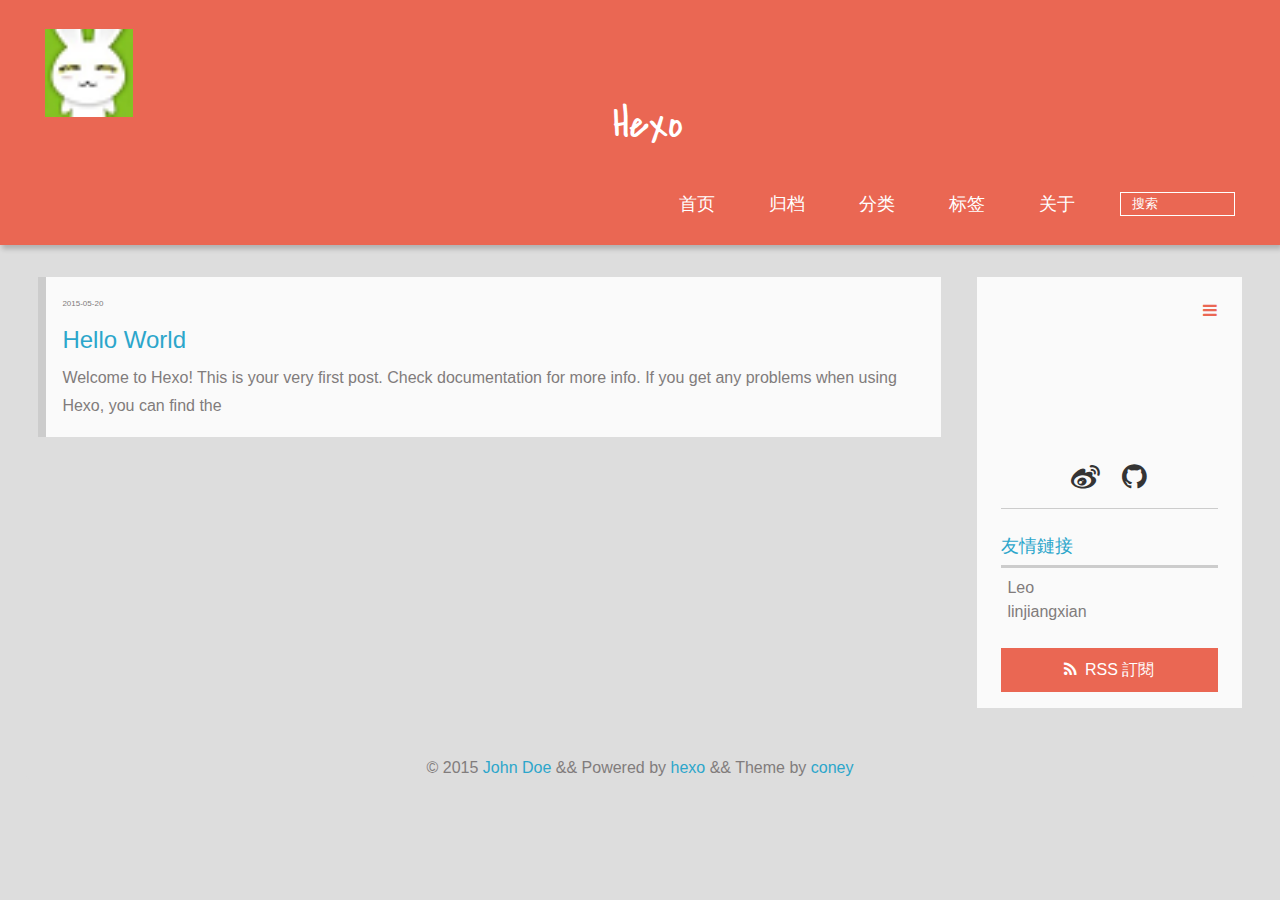
==== commit ce2b7c86: "Site updated: 2015-05-21 18:01:37" ====
--- a/index.html
+++ b/index.html
@@ -18,7 +18,7 @@
     <link rel="alternate" href="atom.xml" title="Hexo" type="application/atom+xml">
     
     
-    <link rel="icon" href="/img/favicon.ico">
+    <link rel="icon" href="/img/katong1.png">
     
     
     <link rel="stylesheet" href="/css/style.css" type="text/css">
@@ -40,6 +40,10 @@
     <header>
       <div>
 		
+			<div id="imglogo">
+				<a href="/"><img src="/img/katong1.png" alt="Hexo" title="Hexo"/></a>
+			</div>
+			
 			<div id="textlogo">
 				<h1 class="site-name"><a href="/" title="Hexo">Hexo</a></h1>
 				<a class="blog-motto"></a>
@@ -54,6 +58,12 @@
 					
 						<li><a href="/archives">归档</a></li>
 					
+						<li><a href="/categories">分类</a></li>
+					
+						<li><a href="/tags">标签</a></li>
+					
+						<li><a href="/About">关于</a></li>
+					
 					<li>
 					
                                             <form class="search" action=http://zhannei.baidu.com/cse/search target="_blank">
@@ -97,7 +107,11 @@
 	
 	<div class="social-list" class="clearfix">
 		
-		
+		<a href="http://weibo.com/2304011327 for http://weibo.com/2304011327" target="_blank" title="weibo"></a>
+		
+		
+		
+		<a href="https://github.com/Wendy1003 for http://wendy1003.github.io/" target="_blank" title="github"></a>
 		
 		
 		
@@ -111,8 +125,8 @@
   <div class="linkslist">
   <p class="asidetitle">友情鏈接</p>
     <ul>
-      <li><a href="http://hexo.io" target="_blank" title="Hexo">Hexo</a></li>
-      <li><a href="http://gengbiao.me" target="_blank" title="coney">coney's Blog</a></li>
+      <li><a href="http://tiantangzhiniao.github.io/" target="_blank" title="Leo">Leo</a></li>
+      <li><a href="http://linjiangxian998.com/" target="_blank" title="linjiangxian">linjiangxian</a></li>
     </ul>
 </div>
 
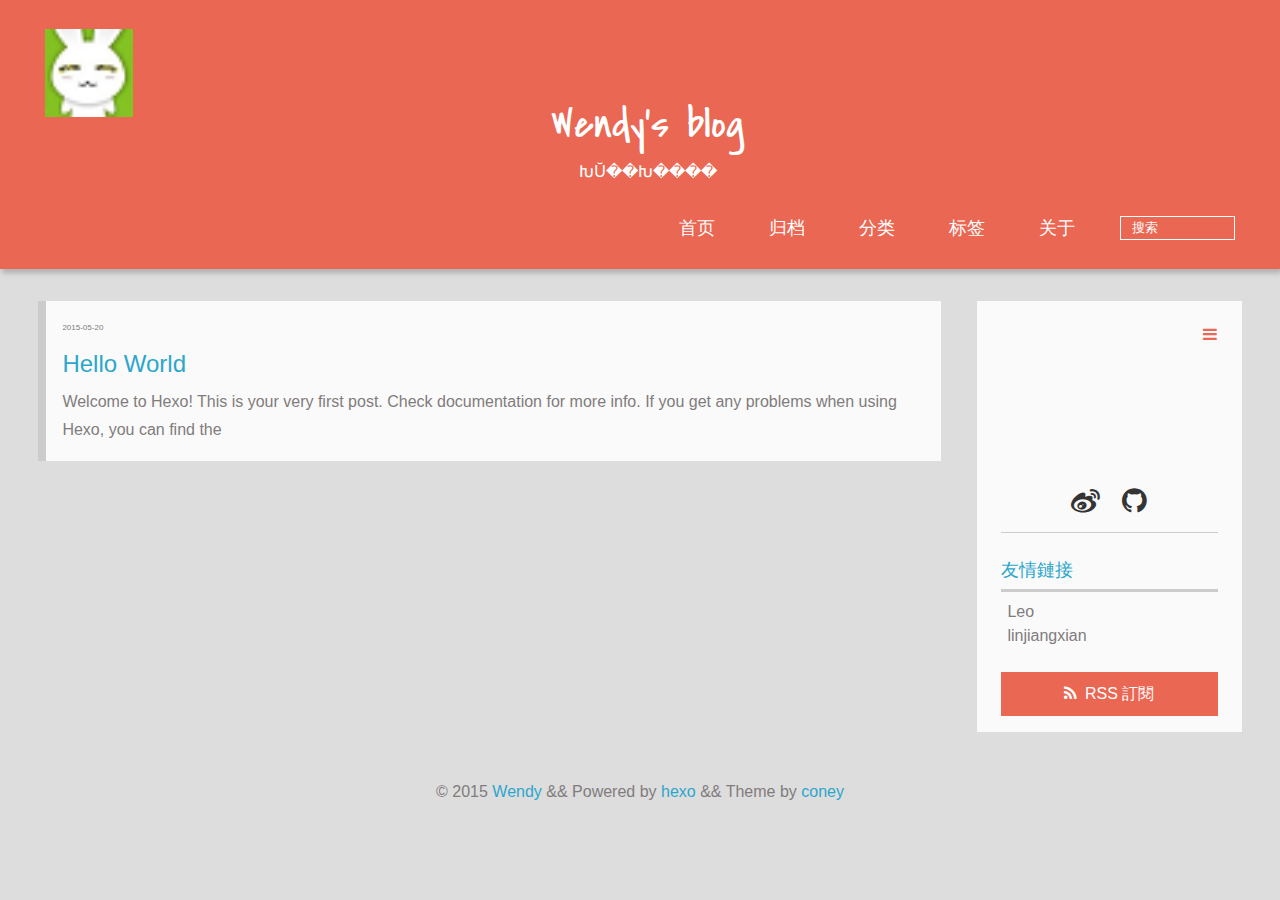
==== commit 561d9472: "Site updated: 2015-05-21 20:57:39" ====
--- a/index.html
+++ b/index.html
@@ -7,15 +7,15 @@
   <meta name="360-site-verification" content="67fbcc5a67f4c65c057315b28fa0b2c8" />
 <meta name="google-site-verification" content="2GzxQ0VtXwTSUdmGm6DzcmhTzM_I9QmzCb_pzpMzD88" />
   
-    <title>Hexo</title>
+    <title>Wendy&#39;s blog</title>
     <meta name="viewport" content="width=device-width, initial-scale=1, maximum-scale=3, minimum-scale=1">
     
-    <meta name="author" content="John Doe">
-    
-    
-    
-    
-    <link rel="alternate" href="atom.xml" title="Hexo" type="application/atom+xml">
+    <meta name="author" content="Wendy">
+    
+    
+    
+    
+    <link rel="alternate" href="atom.xml" title="Wendy&#39;s blog" type="application/atom+xml">
     
     
     <link rel="icon" href="/img/katong1.png">
@@ -41,12 +41,12 @@
       <div>
 		
 			<div id="imglogo">
-				<a href="/"><img src="/img/katong1.png" alt="Hexo" title="Hexo"/></a>
+				<a href="/"><img src="/img/katong1.png" alt="Wendy&#39;s blog" title="Wendy&#39;s blog"/></a>
 			</div>
 			
 			<div id="textlogo">
-				<h1 class="site-name"><a href="/" title="Hexo">Hexo</a></h1>
-				<a class="blog-motto"></a>
+				<h1 class="site-name"><a href="/" title="Wendy&#39;s blog">Wendy&#39;s blog</a></h1>
+				<a class="blog-motto">ԽŬ��Խ����</a>
 			</div>
 			<div class="navbar"><a class="navbutton navmobile" href="#" title="菜單">
 			</a></div>
@@ -144,7 +144,7 @@
     
             <p class="copyright"> © 2015 
 		
-		<a href="http://yoursite.com" target="_blank" title="John Doe">John Doe</a>
+		<a href="The harder the more fortunate" target="_blank" title="Wendy">Wendy</a>
 		
             && Powered by <a href="http://hexo.io" target="_blank" title="hexo">hexo</a> && Theme by <a href="http://gengbiao.me" target="_blank" title="coney">coney</a>
             </div>
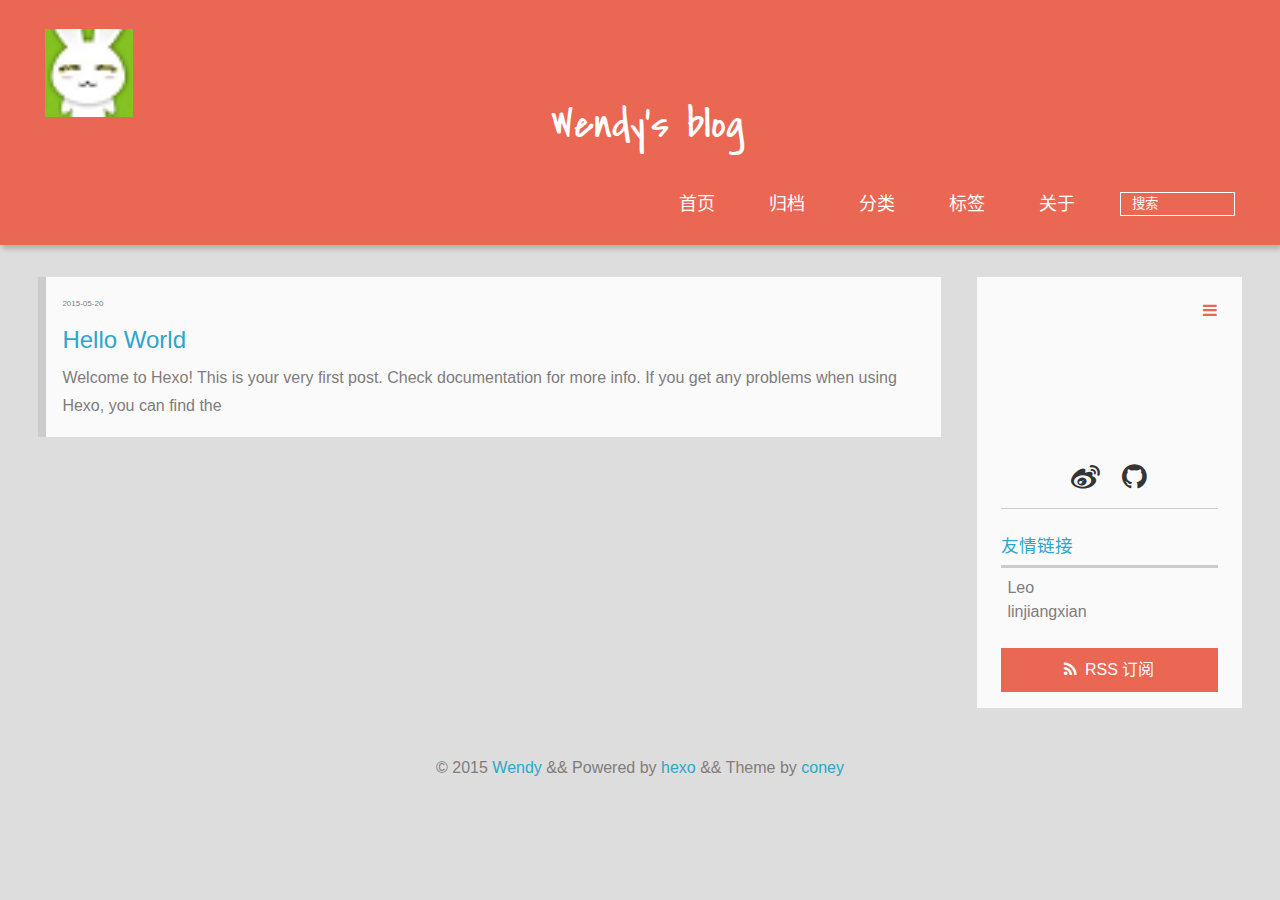
==== commit ee66f493: "Site updated: 2015-05-21 21:16:29" ====
--- a/index.html
+++ b/index.html
@@ -1,6 +1,6 @@
 
  <!DOCTYPE HTML>
-<html >
+<html lang="zh-CN">
 <head>
   <meta charset="UTF-8">
   <meta name="baidu_union_verify" content="d1952c66cf48912e21c18c7c581f382a">
@@ -46,9 +46,9 @@
 			
 			<div id="textlogo">
 				<h1 class="site-name"><a href="/" title="Wendy&#39;s blog">Wendy&#39;s blog</a></h1>
-				<a class="blog-motto">ԽŬ��Խ����</a>
+				<a class="blog-motto"></a>
 			</div>
-			<div class="navbar"><a class="navbutton navmobile" href="#" title="菜單">
+			<div class="navbar"><a class="navbutton navmobile" href="#" title="菜单">
 			</a></div>
 			<nav class="animated">
 				<ul>
@@ -96,10 +96,10 @@
 
 
 </div>
-      <div class="openaside"><a class="navbutton" href="#" title="顯示側邊欄"></a></div>
+      <div class="openaside"><a class="navbutton" href="#" title="显示侧边栏"></a></div>
 
 <div id="asidepart">
-<div class="closeaside"><a class="closebutton" href="#" title="隱藏側邊欄"></a></div>
+<div class="closeaside"><a class="closebutton" href="#" title="隐藏侧边栏"></a></div>
 <aside class="clearfix">
 <div id="authorInfo">
 	
@@ -107,11 +107,11 @@
 	
 	<div class="social-list" class="clearfix">
 		
-		<a href="http://weibo.com/2304011327 for http://weibo.com/2304011327" target="_blank" title="weibo"></a>
-		
-		
-		
-		<a href="https://github.com/Wendy1003 for http://wendy1003.github.io/" target="_blank" title="github"></a>
+		<a href="http://weibo.com/2304011327 for http://weibo.com/u/2304011327/home?wvr=5" target="_blank" title="weibo"></a>
+		
+		
+		
+		<a href="https://github.com/Wendy1003 for http://wendy1003.github.io/## e.g. coneycode for https://github.com/coneycode" target="_blank" title="github"></a>
 		
 		
 		
@@ -123,7 +123,7 @@
   
 
   <div class="linkslist">
-  <p class="asidetitle">友情鏈接</p>
+  <p class="asidetitle">友情链接</p>
     <ul>
       <li><a href="http://tiantangzhiniao.github.io/" target="_blank" title="Leo">Leo</a></li>
       <li><a href="http://linjiangxian998.com/" target="_blank" title="linjiangxian">linjiangxian</a></li>
@@ -132,7 +132,7 @@
 
 
   <div class="rsspart">
-	<a href="atom.xml" target="_blank" title="rss">RSS 訂閱</a>
+	<a href="atom.xml" target="_blank" title="rss">RSS 订阅</a>
 </div>
 
   
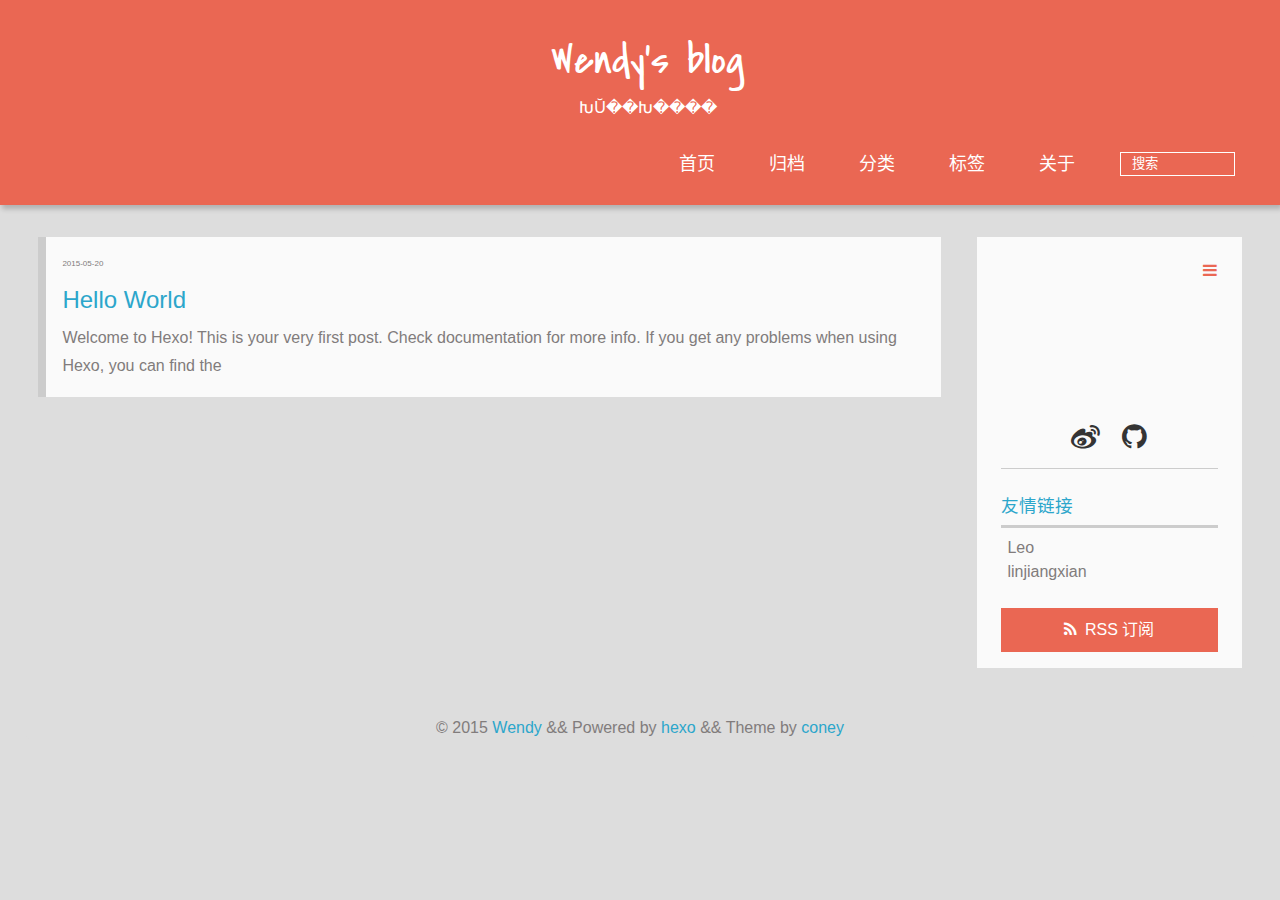
==== commit e39c8e5a: "Site updated: 2015-05-21 21:24:57" ====
--- a/index.html
+++ b/index.html
@@ -40,13 +40,9 @@
     <header>
       <div>
 		
-			<div id="imglogo">
-				<a href="/"><img src="/img/katong1.png" alt="Wendy&#39;s blog" title="Wendy&#39;s blog"/></a>
-			</div>
-			
 			<div id="textlogo">
 				<h1 class="site-name"><a href="/" title="Wendy&#39;s blog">Wendy&#39;s blog</a></h1>
-				<a class="blog-motto"></a>
+				<a class="blog-motto">ԽŬ��Խ����</a>
 			</div>
 			<div class="navbar"><a class="navbutton navmobile" href="#" title="菜单">
 			</a></div>
@@ -107,11 +103,11 @@
 	
 	<div class="social-list" class="clearfix">
 		
-		<a href="http://weibo.com/2304011327 for http://weibo.com/u/2304011327/home?wvr=5" target="_blank" title="weibo"></a>
-		
-		
-		
-		<a href="https://github.com/Wendy1003 for http://wendy1003.github.io/## e.g. coneycode for https://github.com/coneycode" target="_blank" title="github"></a>
+		<a href="http://weibo.com/2304011327 for http://weibo.com/u/2304011327/" target="_blank" title="weibo"></a>
+		
+		
+		
+		<a href="https://github.com/Wendy1003 for http://wendy1003.github.io/" target="_blank" title="github"></a>
 		
 		
 		
--- a/css/style.css
+++ b/css/style.css
@@ -1767,7 +1767,7 @@
   width: 6.875em;
   height: 6.875em;
   margin: 0 auto;
-  background: no-repeat url("img/coney.png") left top;
+  background: no-repeat url("img/katong2.png") left top;
   -webkit-background-size: 6.875em 6.875em;
   -moz-background-size: 6.875em 6.875em;
   background-size: 6.875em 6.875em;
@@ -1963,7 +1963,7 @@
   width: 6.875em;
   height: 6.875em;
   margin: 0 auto;
-  background: no-repeat url("img/coney.png") left top;
+  background: no-repeat url("img/katong2.png") left top;
   -webkit-background-size: 6.875em 6.875em;
   -moz-background-size: 6.875em 6.875em;
   background-size: 6.875em 6.875em;
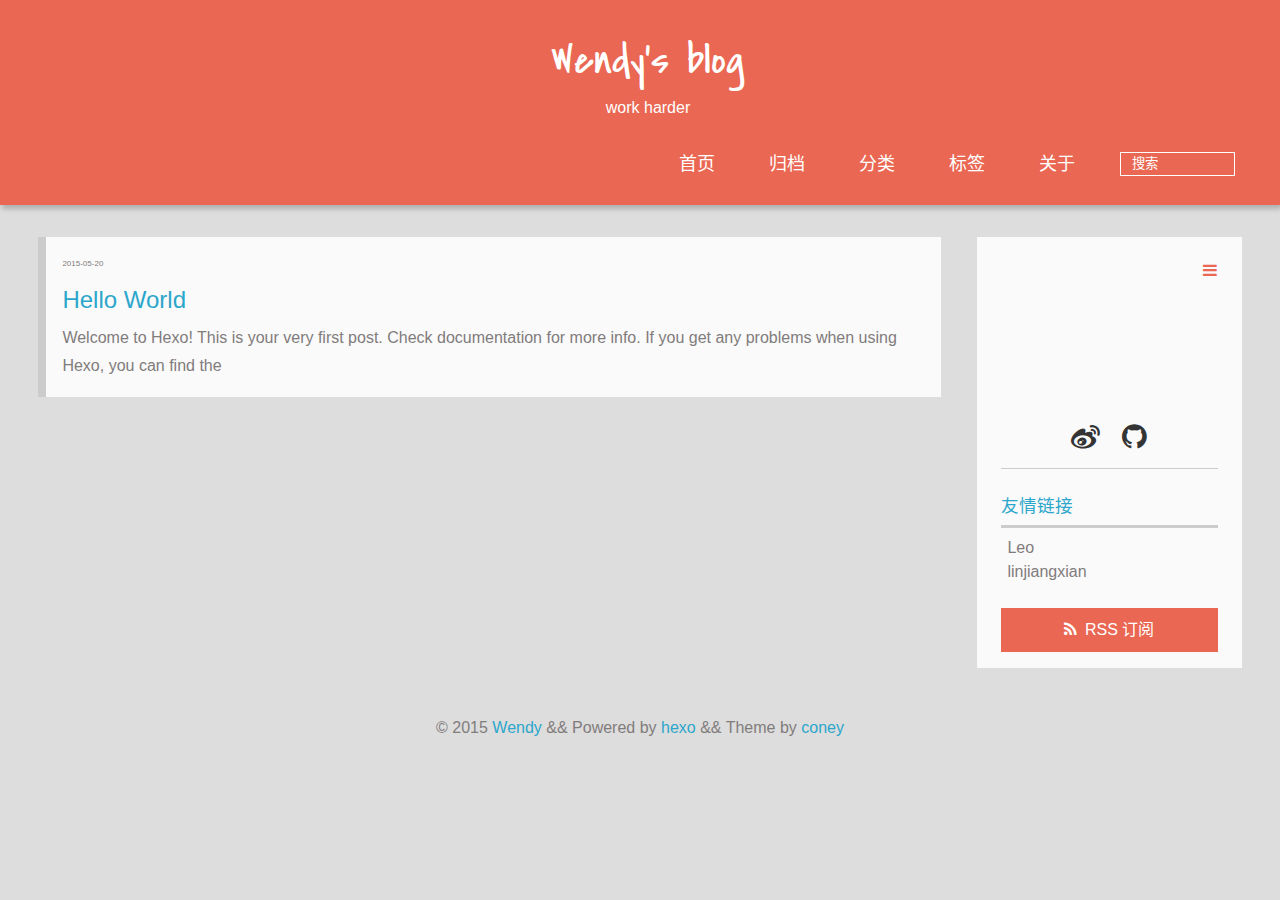
==== commit c5865b0f: "Site updated: 2015-05-24 22:09:52" ====
--- a/index.html
+++ b/index.html
@@ -12,13 +12,15 @@
     
     <meta name="author" content="Wendy">
     
+    <meta name="description" content="��¼ѧϰ�ϵĵ���">
+    
     
     
     
     <link rel="alternate" href="atom.xml" title="Wendy&#39;s blog" type="application/atom+xml">
     
     
-    <link rel="icon" href="/img/katong1.png">
+    <link rel="icon" href="/img/favicon.ico">
     
     
     <link rel="stylesheet" href="/css/style.css" type="text/css">
@@ -42,7 +44,7 @@
 		
 			<div id="textlogo">
 				<h1 class="site-name"><a href="/" title="Wendy&#39;s blog">Wendy&#39;s blog</a></h1>
-				<a class="blog-motto">ԽŬ��Խ����</a>
+				<a class="blog-motto">work harder</a>
 			</div>
 			<div class="navbar"><a class="navbutton navmobile" href="#" title="菜单">
 			</a></div>
@@ -103,11 +105,11 @@
 	
 	<div class="social-list" class="clearfix">
 		
-		<a href="http://weibo.com/2304011327 for http://weibo.com/u/2304011327/" target="_blank" title="weibo"></a>
-		
-		
-		
-		<a href="https://github.com/Wendy1003 for http://wendy1003.github.io/" target="_blank" title="github"></a>
+		<a href="http://weibo.com/2304011327 for http://weibo.com/2304011327" target="_blank" title="weibo"></a>
+		
+		
+		
+		<a href="https://github.com/Wendy1003 for https://github.com/Wendy1003" target="_blank" title="github"></a>
 		
 		
 		
--- a/css/style.css
+++ b/css/style.css
@@ -1767,7 +1767,7 @@
   width: 6.875em;
   height: 6.875em;
   margin: 0 auto;
-  background: no-repeat url("img/katong2.png") left top;
+  background: no-repeat url("img/coney.png") left top;
   -webkit-background-size: 6.875em 6.875em;
   -moz-background-size: 6.875em 6.875em;
   background-size: 6.875em 6.875em;
@@ -1963,7 +1963,7 @@
   width: 6.875em;
   height: 6.875em;
   margin: 0 auto;
-  background: no-repeat url("img/katong2.png") left top;
+  background: no-repeat url("img/coney.png") left top;
   -webkit-background-size: 6.875em 6.875em;
   -moz-background-size: 6.875em 6.875em;
   background-size: 6.875em 6.875em;
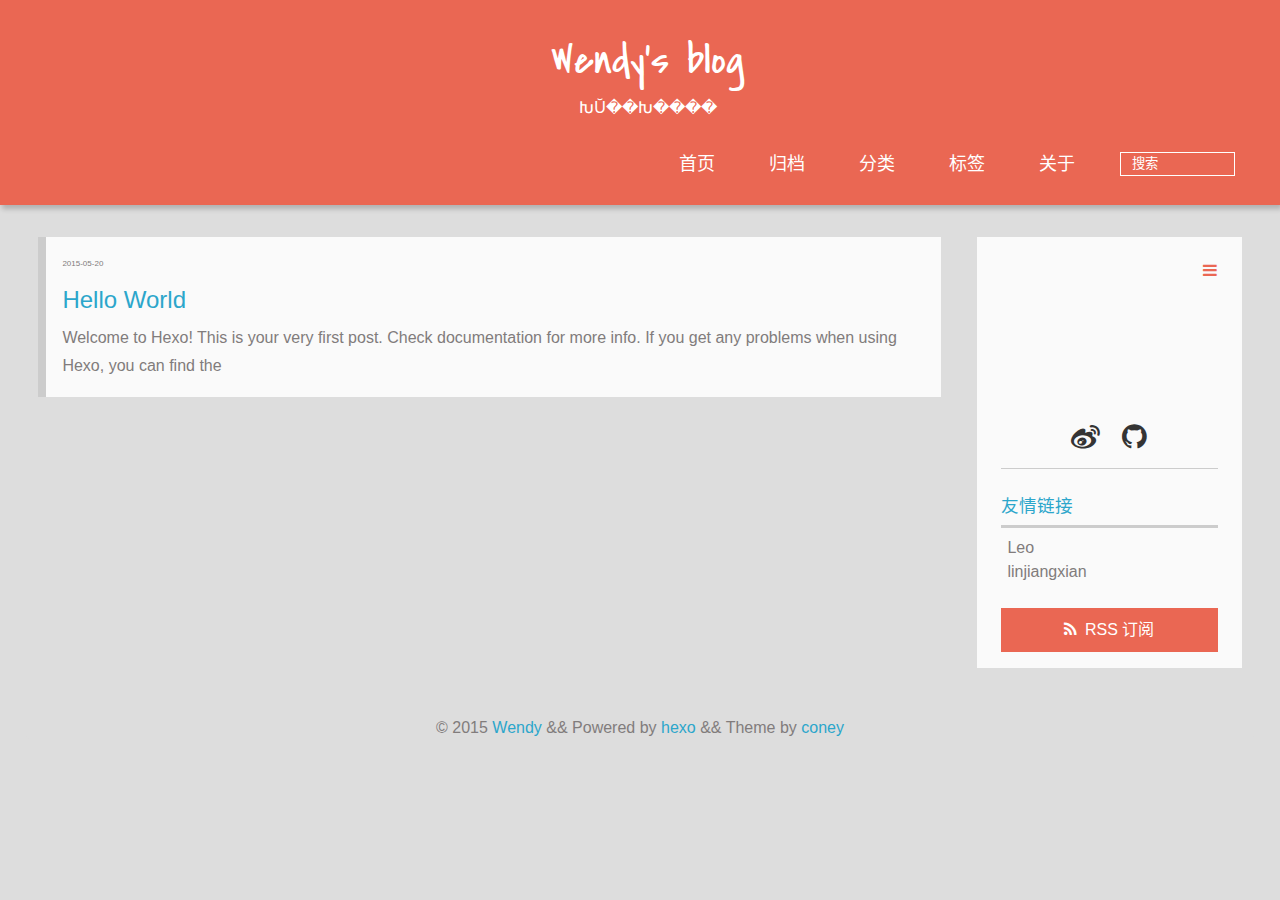
==== commit f036f1e5: "Site updated: 2015-05-24 22:25:21" ====
--- a/index.html
+++ b/index.html
@@ -11,8 +11,6 @@
     <meta name="viewport" content="width=device-width, initial-scale=1, maximum-scale=3, minimum-scale=1">
     
     <meta name="author" content="Wendy">
-    
-    <meta name="description" content="��¼ѧϰ�ϵĵ���">
     
     
     
@@ -44,7 +42,7 @@
 		
 			<div id="textlogo">
 				<h1 class="site-name"><a href="/" title="Wendy&#39;s blog">Wendy&#39;s blog</a></h1>
-				<a class="blog-motto">work harder</a>
+				<a class="blog-motto">ԽŬ��Խ����</a>
 			</div>
 			<div class="navbar"><a class="navbutton navmobile" href="#" title="菜单">
 			</a></div>
@@ -105,11 +103,11 @@
 	
 	<div class="social-list" class="clearfix">
 		
-		<a href="http://weibo.com/2304011327 for http://weibo.com/2304011327" target="_blank" title="weibo"></a>
-		
-		
-		
-		<a href="https://github.com/Wendy1003 for https://github.com/Wendy1003" target="_blank" title="github"></a>
+		<a href="http://weibo.com/2304011327" target="_blank" title="weibo"></a>
+		
+		
+		
+		<a href="https://github.com/https://github.com/Wendy1003" target="_blank" title="github"></a>
 		
 		
 		
